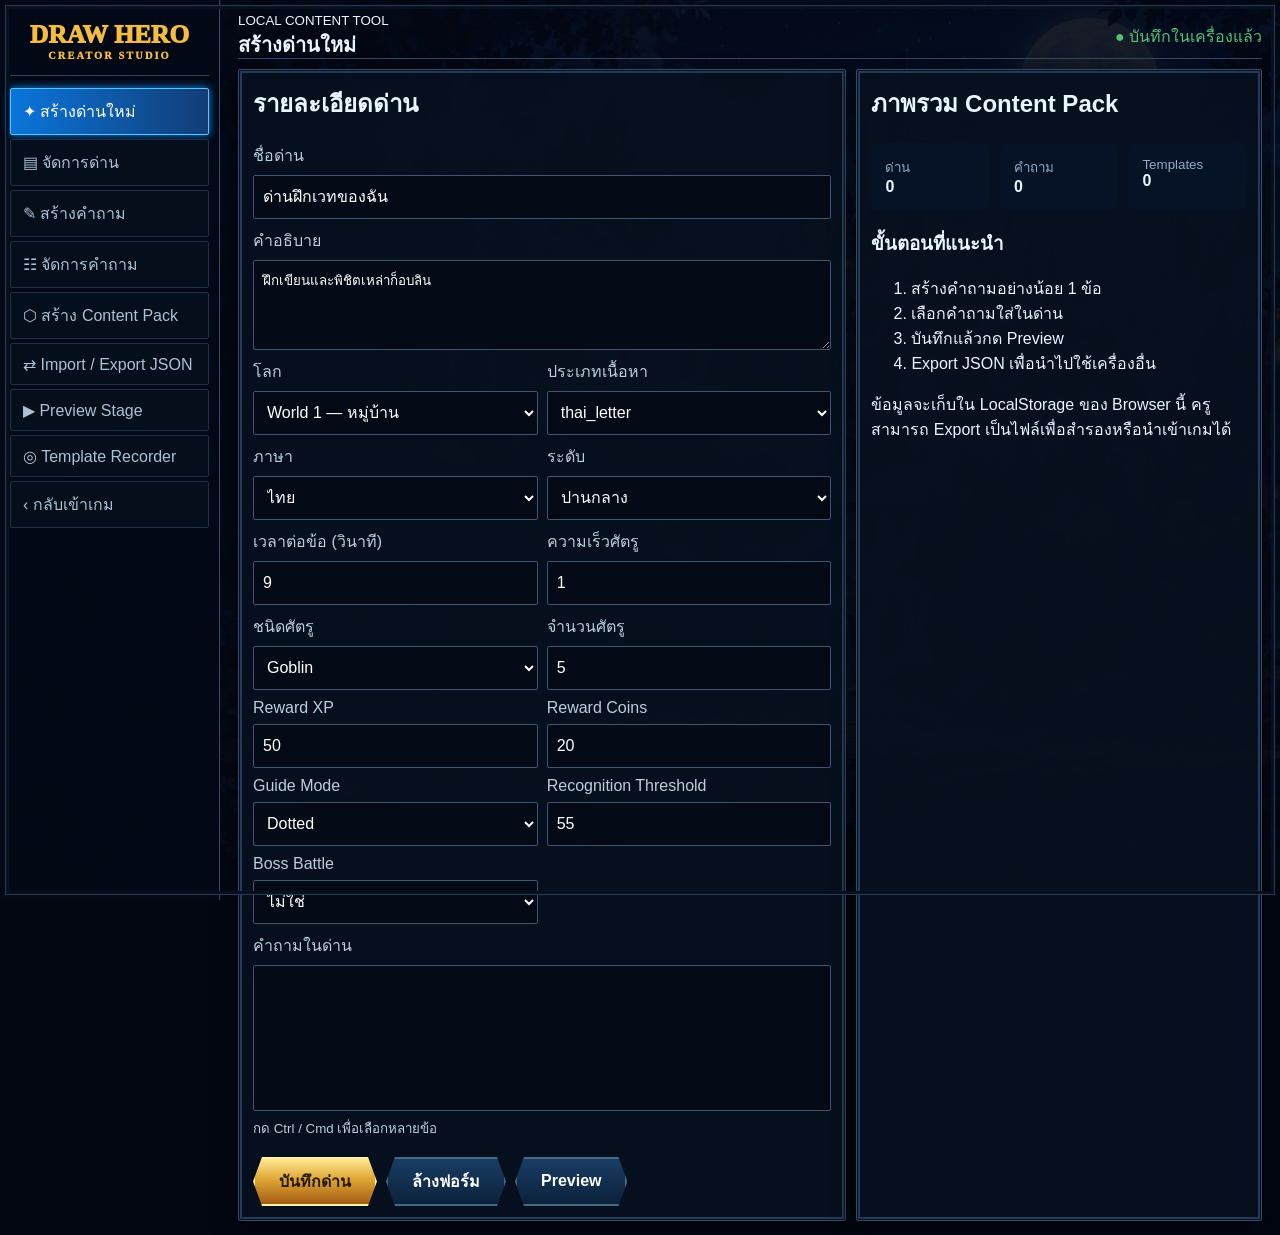
==== creator.html @ deb1a920 "Publish DRAW HERO game" ====
<!doctype html>
<html lang="th">
<head>
  <meta charset="utf-8">
  <meta name="viewport" content="width=device-width,initial-scale=1">
  <meta name="theme-color" content="#071426">
  <title>DRAW HERO — ผู้สร้างด่าน</title>
  <link rel="icon" type="image/svg+xml" href="data:image/svg+xml,%3Csvg xmlns='http://www.w3.org/2000/svg' viewBox='0 0 64 64'%3E%3Crect rx='14' width='64' height='64' fill='%23071426'/%3E%3Cpath d='M32 7l6 17 18 7-18 7-6 19-6-19-18-7 18-7z' fill='%2337b9ff' stroke='%23d5a942' stroke-width='3'/%3E%3C/svg%3E">
  <link rel="stylesheet" href="./css/style.css">
  <link rel="stylesheet" href="./css/reference-theme.css">
</head>
<body class="creator-body">
  <div class="creator-shell">
    <aside class="creator-sidebar">
      <div class="creator-brand">DRAW HERO<small>CREATOR STUDIO</small></div>
      <nav class="creator-nav" aria-label="เมนูผู้สร้างด่าน">
        <button class="active" data-panel="stage-editor">✦ สร้างด่านใหม่</button>
        <button data-panel="stage-manager">▤ จัดการด่าน</button>
        <button data-panel="question-editor">✎ สร้างคำถาม</button>
        <button data-panel="question-manager">☷ จัดการคำถาม</button>
        <button data-panel="pack-editor">⬡ สร้าง Content Pack</button>
        <button data-panel="import-export">⇄ Import / Export JSON</button>
        <button id="preview-nav">▶ Preview Stage</button>
        <button data-panel="template-recorder">◎ Template Recorder</button>
        <a href="./index.html">‹ กลับเข้าเกม</a>
      </nav>
    </aside>

    <main class="creator-main">
      <header class="creator-topbar"><div><small>LOCAL CONTENT TOOL</small><h1 id="creator-title">สร้างด่านใหม่</h1></div><div class="creator-status" id="creator-status">● บันทึกในเครื่องแล้ว</div></header>

      <section id="panel-stage-editor" class="creator-panel active" data-title="สร้างด่านใหม่">
        <div class="editor-grid">
          <form id="stage-form" class="editor-card">
            <h2>รายละเอียดด่าน</h2>
            <div class="field-grid">
              <label class="wide">ชื่อด่าน<input id="stage-name" required value="ด่านฝึกเวทของฉัน" maxlength="80"></label>
              <label class="wide">คำอธิบาย<textarea id="stage-description">ฝึกเขียนและพิชิตเหล่าก็อบลิน</textarea></label>
              <label>โลก<select id="stage-world"><option value="1">World 1 — หมู่บ้าน</option><option value="2">World 2 — ป่าอักษร</option><option value="3">World 3 — ทะเลทราย</option><option value="4">World 4 — หอคอย</option><option value="5">World 5 — เมืองน้ำแข็ง</option><option value="6">World 6 — ปราสาท</option></select></label>
              <label>ประเภทเนื้อหา<select id="stage-content-type"><option>thai_letter</option><option>english_letter</option><option>thai_word</option><option>english_word</option><option>number</option><option>shape</option><option>line</option><option>mixed</option></select></label>
              <label>ภาษา<select id="stage-language"><option value="th">ไทย</option><option value="en">English</option><option value="mixed">ผสม</option></select></label>
              <label>ระดับ<select id="stage-difficulty"><option value="easy">ง่าย</option><option value="normal" selected>ปานกลาง</option><option value="hard">ยาก</option><option value="challenge">ท้าทาย</option></select></label>
              <label>เวลาต่อข้อ (วินาที)<input id="stage-time" type="number" min="0" max="120" value="9"></label>
              <label>ความเร็วศัตรู<input id="stage-speed" type="number" min="0.2" max="4" step="0.1" value="1"></label>
              <label>ชนิดศัตรู<select id="stage-enemy"><option value="goblin">Goblin</option><option value="skeleton">Skeleton</option><option value="orc">Orc</option><option value="shadow">Shadow</option><option value="ghost">Flying Ghost</option><option value="armoredDemon">Armored Demon</option><option value="bossDemon">Boss Demon</option></select></label>
              <label>จำนวนศัตรู<input id="stage-enemy-count" type="number" min="1" max="30" value="5"></label>
              <label>Reward XP<input id="stage-xp" type="number" min="0" value="50"></label>
              <label>Reward Coins<input id="stage-coins" type="number" min="0" value="20"></label>
              <label>Guide Mode<select id="stage-guide"><option value="full">Full Guide</option><option value="dotted" selected>Dotted</option><option value="fade">Fade</option><option value="none">None</option></select></label>
              <label>Recognition Threshold<input id="stage-threshold" type="number" min="20" max="95" value="55"></label>
              <label>Boss Battle<select id="stage-boss"><option value="false">ไม่ใช่</option><option value="true">ใช่</option></select></label>
              <label class="wide">คำถามในด่าน<select id="stage-questions" multiple size="7"></select><small>กด Ctrl / Cmd เพื่อเลือกหลายข้อ</small></label>
            </div>
            <div class="form-actions"><button class="fantasy-button primary" type="submit">บันทึกด่าน</button><button id="stage-clear" class="fantasy-button" type="button">ล้างฟอร์ม</button><button id="stage-preview" class="fantasy-button" type="button">Preview</button></div>
          </form>
          <aside class="editor-card">
            <h2>ภาพรวม Content Pack</h2>
            <div class="pack-summary"><div><small>ด่าน</small><b id="summary-stages">0</b></div><div><small>คำถาม</small><b id="summary-questions">0</b></div><div><small>Templates</small><b id="summary-templates">0</b></div></div>
            <h3>ขั้นตอนที่แนะนำ</h3>
            <ol><li>สร้างคำถามอย่างน้อย 1 ข้อ</li><li>เลือกคำถามใส่ในด่าน</li><li>บันทึกแล้วกด Preview</li><li>Export JSON เพื่อนำไปใช้เครื่องอื่น</li></ol>
            <p>ข้อมูลจะเก็บใน LocalStorage ของ Browser นี้ ครูสามารถ Export เป็นไฟล์เพื่อสำรองหรือนำเข้าเกมได้</p>
          </aside>
        </div>
      </section>

      <section id="panel-stage-manager" class="creator-panel" data-title="จัดการด่าน">
        <div class="editor-card"><h2>ด่านใน Pack ปัจจุบัน</h2><div class="table-scroll"><table class="question-table"><thead><tr><th>ชื่อด่าน</th><th>ประเภท</th><th>ความยาก</th><th>คำถาม</th><th>จัดการ</th></tr></thead><tbody id="stage-table-body"></tbody></table></div></div>
      </section>

      <section id="panel-question-editor" class="creator-panel" data-title="สร้างคำถาม">
        <div class="editor-grid">
          <form id="question-form" class="editor-card"><h2>รายละเอียดคำถาม</h2><div class="field-grid">
            <label>โจทย์<input id="question-display" required placeholder="เช่น ก หรือ cat"></label><label>คำตอบ<input id="question-answer" required placeholder="คำตอบที่ต้องเขียน"></label>
            <label>ภาษา<select id="question-language"><option value="th">ไทย</option><option value="en">English</option><option value="number">ตัวเลข</option><option value="symbol">สัญลักษณ์</option></select></label>
            <label>ประเภท<select id="question-type"><option>thai_letter</option><option>english_letter</option><option>thai_word</option><option>english_word</option><option>number</option><option>shape</option><option>line</option><option>mixed</option></select></label>
            <label class="wide">คำใบ้<input id="question-hint" placeholder="ข้อความช่วยผู้เรียน"></label>
            <label>ระดับ<select id="question-difficulty"><option value="easy">ง่าย</option><option value="normal" selected>ปานกลาง</option><option value="hard">ยาก</option><option value="challenge">ท้าทาย</option></select></label>
            <label>เวลา<input id="question-time" type="number" min="0" max="120" value="9"></label>
            <label>Recognition<select id="question-recognition"><option value="raster">Raster Similarity</option><option value="geometry">Shape Geometry</option></select></label>
            <label>Guide<select id="question-guide"><option value="full">Full</option><option value="dotted" selected>Dotted</option><option value="fade">Fade</option><option value="none">None</option></select></label>
            <label>Threshold<input id="question-threshold" type="number" min="20" max="95" value="55"></label><label>คะแนน<input id="question-reward" type="number" min="0" value="100"></label>
          </div><div class="form-actions"><button class="fantasy-button primary" type="submit">เพิ่มคำถาม</button><button id="question-clear" class="fantasy-button" type="button">ล้างฟอร์ม</button></div></form>
          <aside class="editor-card"><h2>ตัวอย่าง Question Schema</h2><pre id="question-preview">{}</pre><p>คำหรือวลีหลายตัวจะถูกแบ่งเป็นช่องให้ผู้เรียนเขียนทีละตัวอักษรอัตโนมัติ</p></aside>
        </div>
      </section>

      <section id="panel-question-manager" class="creator-panel" data-title="จัดการคำถาม">
        <div class="editor-card"><h2>คำถามใน Pack ปัจจุบัน</h2><div class="table-scroll"><table class="question-table"><thead><tr><th>โจทย์</th><th>คำตอบ</th><th>ประเภท</th><th>Threshold</th><th>จัดการ</th></tr></thead><tbody id="question-table-body"></tbody></table></div></div>
      </section>

      <section id="panel-pack-editor" class="creator-panel" data-title="สร้าง Content Pack">
        <form id="pack-form" class="editor-card"><h2>ข้อมูล Content Pack</h2><div class="field-grid"><label class="wide">ชื่อ Pack<input id="pack-name" value="ชุดฝึกเขียนของฉัน" required></label><label>ผู้สร้าง<input id="pack-author" value="คุณครู"></label><label>เวอร์ชัน<input id="pack-version" value="1.0.0"></label><label class="wide">คำอธิบาย<textarea id="pack-description">Content Pack สำหรับ DRAW HERO</textarea></label></div><div class="form-actions"><button class="fantasy-button primary" type="submit">บันทึกข้อมูล Pack</button><button id="new-pack" class="fantasy-button danger" type="button">สร้าง Pack ใหม่</button></div></form>
      </section>

      <section id="panel-import-export" class="creator-panel" data-title="Import / Export JSON">
        <div class="editor-grid">
          <div class="editor-card"><h2>Import JSON</h2><div class="import-zone"><p>เลือกไฟล์ Content Pack ที่ Export จาก DRAW HERO</p><input id="import-file" type="file" accept="application/json,.json"></div><div id="import-message"></div></div>
          <div class="editor-card"><h2>Export JSON</h2><p>ดาวน์โหลดด่าน คำถาม และ Template ทั้งหมดใน Pack ปัจจุบัน</p><button id="export-pack" class="fantasy-button primary">ดาวน์โหลด Content Pack</button><button id="copy-json" class="fantasy-button">คัดลอก JSON</button><div id="export-message"></div></div>
        </div>
      </section>

      <section id="panel-template-recorder" class="creator-panel" data-title="Template Recorder">
        <div class="recorder-layout">
          <aside class="editor-card"><h2>บันทึกลายมือ</h2><label>ตัวอักษร / สัญลักษณ์<input id="template-label" value="ก" maxlength="4"></label><p>วาดตัวอย่าง 3 ครั้ง แล้วบันทึกแต่ละครั้ง ระบบจะเก็บภาพ Template ไว้ใน Pack</p><div class="pack-summary"><div><small>ตัวอย่างนี้</small><b id="template-sample-count">0 / 3</b></div></div><div class="form-actions"><button id="save-template" class="fantasy-button primary">บันทึกตัวอย่าง</button><button id="clear-template" class="fantasy-button">ล้าง</button></div></aside>
          <div class="template-canvas-wrap"><canvas id="template-canvas" width="720" height="420" aria-label="กระดานบันทึกตัวอย่างลายมือ"></canvas></div>
        </div>
      </section>
    </main>
  </div>

  <script src="./js/storage.js"></script>
  <script src="./js/drawing.js"></script>
  <script src="./js/creator.js"></script>
</body>
</html>
---- css/style.css ----
:root {
  --navy:#071426;--deep:#0d2340;--royal:#164c88;--blue:#37b9ff;--purple:#7557ff;
  --gold:#d5a942;--pale-gold:#ffe59b;--paper:#e7d5b2;--danger:#e74848;--success:#55c271;
  --ink:#e9f5ff;--muted:#91abc6;--panel:rgba(8,24,48,.93);--border:rgba(111,181,234,.34);
  --shadow:0 20px 55px rgba(0,0,0,.45);--radius:16px;
}
*{box-sizing:border-box}html,body{margin:0;min-height:100%;background:#030a14;color:var(--ink);font-family:Tahoma,Arial,sans-serif}body{overflow-x:hidden}button,input,select{font:inherit}button,a{ -webkit-tap-highlight-color:transparent}button{color:inherit}.fatal-message{padding:2rem;text-align:center}.app-shell{min-height:100vh;min-height:100dvh;position:relative;isolation:isolate;background:radial-gradient(circle at 50% 0,#183c68 0,#071426 48%,#030813 100%)}
.screen{display:none;min-height:100vh;min-height:100dvh;position:relative}.screen.active{display:flex}.sub-screen{flex-direction:column;padding:clamp(16px,3vw,36px);background:radial-gradient(circle at 80% 10%,rgba(55,185,255,.14),transparent 34%),linear-gradient(145deg,#06101e,#0b2342 60%,#071426)}
.splash-screen{align-items:center;justify-content:center;flex-direction:column;background:radial-gradient(circle,#143a66,#050d19 65%);z-index:99}.splash-screen p{color:var(--muted);letter-spacing:.05em}.splash-rune{width:100px;height:100px;border:2px solid var(--gold);border-radius:50%;display:grid;place-items:center;box-shadow:0 0 34px var(--blue),inset 0 0 25px rgba(55,185,255,.35);animation:spin 2.4s linear infinite}.splash-rune:before,.splash-rune:after{content:"";position:absolute;width:72px;height:72px;border:1px dashed var(--blue);transform:rotate(45deg)}.splash-rune span{font-size:3rem;color:#fff;text-shadow:0 0 16px var(--blue)}.loading-bar{width:min(300px,70vw);height:5px;border-radius:9px;background:#0c1c31;overflow:hidden}.loading-bar i{display:block;height:100%;background:linear-gradient(90deg,var(--purple),var(--blue));animation:load 1.4s ease both}@keyframes load{from{width:0}to{width:100%}}@keyframes spin{to{transform:rotate(360deg)}}
.main-screen{flex-direction:column;overflow:hidden;background:linear-gradient(180deg,rgba(2,7,18,.12),rgba(2,7,18,.55)),radial-gradient(circle at 60% 15%,#224a79 0,#0b1c36 38%,#040a13 80%)}.night-sky{position:absolute;inset:0;overflow:hidden;pointer-events:none;z-index:-1}.moon{position:absolute;width:22vmin;height:22vmin;border-radius:50%;right:15%;top:8%;background:radial-gradient(circle at 36% 35%,#fffbd2,#b8d8e6 54%,#7199b8);box-shadow:0 0 60px rgba(196,231,255,.45)}.stars{position:absolute;inset:0;background-image:radial-gradient(#fff 1px,transparent 1px),radial-gradient(#89d7ff 1px,transparent 1px);background-size:70px 70px,110px 110px;background-position:10px 20px,35px 5px;opacity:.45}.castle{position:absolute;left:28%;right:5%;bottom:0;height:46%;opacity:.66;background:linear-gradient(175deg,transparent 45%,#050c18 46%);clip-path:polygon(0 75%,8% 75%,8% 52%,13% 52%,13% 25%,17% 25%,17% 48%,23% 48%,23% 68%,28% 68%,28% 38%,34% 38%,34% 60%,38% 60%,38% 16%,43% 16%,43% 58%,51% 58%,51% 46%,58% 46%,58% 65%,65% 65%,65% 36%,72% 36%,72% 59%,80% 59%,80% 50%,88% 50%,88% 70%,100% 70%,100% 100%,0 100%)}
.glass-panel,.stone-panel{background:linear-gradient(150deg,rgba(18,45,76,.92),rgba(5,17,34,.94));border:1px solid var(--border);box-shadow:var(--shadow),inset 0 1px rgba(255,255,255,.08);backdrop-filter:blur(10px)}.stone-panel{border:2px solid #385774;outline:1px solid rgba(213,169,66,.25);outline-offset:-6px}
.topbar{height:76px;display:flex;align-items:center;gap:clamp(10px,2vw,28px);padding:10px clamp(14px,3vw,38px);border-width:0 0 1px;z-index:4}.profile-chip{display:flex;align-items:center;gap:10px;border:0;background:none;text-align:left;cursor:pointer}.profile-chip span:last-child{display:flex;flex-direction:column}.profile-chip small,.topbar small{color:var(--muted)}.avatar-mini{width:46px;height:46px;display:grid;place-items:center;border-radius:50%;font-weight:900;background:linear-gradient(135deg,var(--purple),var(--blue));border:2px solid var(--gold);box-shadow:0 0 15px rgba(55,185,255,.35)}.player-xp{display:grid;grid-template-columns:auto minmax(80px,190px) auto;align-items:center;gap:8px;flex:1}.meter{height:8px;border-radius:10px;background:#020813;border:1px solid #294761;overflow:hidden}.meter i{display:block;height:100%;width:0;background:linear-gradient(90deg,var(--purple),var(--blue));border-radius:inherit;transition:width .35s}.currency{display:flex;align-items:center;gap:7px;padding:8px 12px;border:1px solid var(--border);border-radius:18px;background:#061224}.coin-icon{color:#ffd24d;text-shadow:0 0 8px #ffbe00}.gem-icon{color:#78ddff}.icon-button{min-width:44px;min-height:44px;border:1px solid var(--border);border-radius:12px;background:linear-gradient(#193c62,#0b203b);cursor:pointer}.icon-button:hover,.icon-button:focus-visible{border-color:var(--blue);box-shadow:0 0 18px rgba(55,185,255,.3)}
.main-layout{display:grid;grid-template-columns:minmax(230px,285px) 1fr minmax(235px,310px);gap:24px;align-items:center;flex:1;padding:20px clamp(18px,3vw,42px);min-height:0}.main-menu{padding:16px;border-radius:18px;display:flex;flex-direction:column;gap:8px}.menu-button{min-height:48px;display:flex;align-items:center;gap:12px;padding:8px 14px;border:1px solid transparent;border-radius:10px;background:transparent;color:#c7d8e8;font-weight:700;text-decoration:none;cursor:pointer;text-align:left}.menu-button:hover,.menu-button:focus-visible{background:linear-gradient(90deg,rgba(55,185,255,.22),transparent);border-color:rgba(55,185,255,.25);color:#fff}.menu-button.primary{min-height:60px;font-size:1.15rem;color:#1c1607;background:linear-gradient(#ffe491,#c9972c);border:2px solid #fff0b6;box-shadow:0 6px 0 #795416,0 12px 25px rgba(0,0,0,.3)}.menu-button.primary:hover{transform:translateY(-1px)}.menu-glyph{width:28px;text-align:center;font-size:1.2rem}.button-link{display:flex;justify-content:center;align-items:center;text-decoration:none}
.hero-stage{text-align:center;align-self:end}.game-logo{font-size:clamp(3.2rem,6.5vw,7.4rem);font-weight:1000;letter-spacing:-.08em;line-height:.82;filter:drop-shadow(0 8px 0 #020813) drop-shadow(0 0 24px rgba(55,185,255,.35));transform:skew(-4deg)}.game-logo.compact{font-size:3.7rem;margin-top:25px}.logo-draw{color:#eefaff;-webkit-text-stroke:2px #2778ac}.logo-hero{color:#55c6ff;-webkit-text-stroke:2px #d5a942;margin-left:.12em}.tagline{color:var(--pale-gold);font-size:clamp(1rem,1.8vw,1.35rem);letter-spacing:.18em;margin:.6rem 0 0}.hero-party{height:min(43vh,420px);display:flex;align-items:end;justify-content:center;gap:clamp(0px,1vw,14px);perspective:900px}.hero-card-figure{width:clamp(90px,12vw,165px);height:clamp(190px,30vw,340px);position:relative;filter:drop-shadow(0 12px 8px rgba(0,0,0,.5));transform-origin:bottom;animation:heroFloat 3s ease-in-out infinite}.hero-card-figure:nth-child(2){height:clamp(210px,33vw,370px);z-index:2}.hero-card-figure:nth-child(3){animation-delay:-1.5s}.hero-card-figure:nth-child(4){animation-delay:-.7s}.chibi{--hero:#37b9ff;position:absolute;inset:0}.chibi-head{position:absolute;width:58%;aspect-ratio:1;left:21%;top:12%;border-radius:52% 48% 48% 52%;background:linear-gradient(145deg,#ffe1c4,#dc9f82);border:4px solid #15243a;z-index:3}.chibi-head:before{content:"";position:absolute;inset:-12% -8% 48%;background:var(--hero);border-radius:70% 45% 30% 20%;border:4px solid #14233a;transform:rotate(-7deg)}.chibi-head:after{content:"•  •";position:absolute;left:22%;right:10%;top:48%;font-size:clamp(12px,1.4vw,20px);color:#182238;white-space:pre;letter-spacing:.5em}.chibi-body{position:absolute;width:52%;height:43%;left:24%;top:46%;background:linear-gradient(150deg,var(--hero),#102c51);border:4px solid #13233c;border-radius:35% 35% 15% 15%;z-index:2}.chibi-body:before,.chibi-body:after{content:"";position:absolute;width:25%;height:64%;top:10%;background:var(--hero);border:4px solid #13233c;border-radius:20px;z-index:-1}.chibi-body:before{left:-28%;transform:rotate(14deg)}.chibi-body:after{right:-28%;transform:rotate(-14deg)}.chibi-feet{position:absolute;left:29%;right:29%;bottom:2%;height:30%;border-left:18px solid #14233c;border-right:18px solid #14233c}.chibi-weapon{position:absolute;right:4%;top:27%;height:58%;width:8px;background:#c7d8e8;border:2px solid #223149;border-radius:9px;transform:rotate(7deg);z-index:1}.chibi-weapon:before{content:"✦";position:absolute;left:50%;top:-28px;transform:translateX(-50%);font-size:2rem;color:var(--hero);text-shadow:0 0 14px var(--hero)}.hero-nameplate{position:absolute;bottom:0;left:50%;transform:translateX(-50%);padding:5px 12px;background:#071426;border:1px solid var(--gold);border-radius:15px;z-index:5;font-weight:900}.start-callout{display:inline-flex;gap:10px;padding:8px 18px;border-radius:20px;background:rgba(2,8,19,.6);color:#c7d8e8;font-size:.87rem}.start-callout i{color:var(--gold)}@keyframes heroFloat{50%{transform:translateY(-7px)}}
.quest-sidebar{display:flex;flex-direction:column;gap:16px}.quest-card,.progress-card{padding:16px;border-radius:15px}.panel-title{display:flex;justify-content:space-between;margin-bottom:14px;color:var(--pale-gold);font-weight:900}.panel-title small{color:var(--blue);font-size:.65rem}.quest-row{display:grid;grid-template-columns:38px 1fr auto;align-items:center;gap:9px;padding:11px 0;border-top:1px solid rgba(255,255,255,.08)}.quest-row>div{display:grid;gap:5px}.quest-row b{font-size:.83rem}.quest-row small{color:var(--muted);font-size:.68rem}.quest-row strong{color:var(--gold)}.quest-icon{width:34px;height:34px;display:grid;place-items:center;border-radius:9px;background:#153b63;color:var(--blue)}.world-mini{display:flex;gap:12px;align-items:center}.world-mini>span{font-size:2.2rem;color:var(--blue)}.world-mini div{display:flex;flex-direction:column}.world-mini small{color:var(--muted);margin-top:4px}.stars-earned{margin-top:14px;color:var(--gold)}.stars-earned .empty{color:#374b5e}.stars-earned b{float:right;color:var(--ink)}.main-footer{height:30px;padding:0 30px;color:#58728e;font-size:.7rem}.main-footer span{float:right}
.screen-header{display:flex;align-items:center;gap:16px;max-width:1400px;width:100%;margin:0 auto 24px}.screen-header h1{font-size:clamp(1.6rem,3vw,2.5rem);margin:1px 0}.screen-header small{color:var(--blue);letter-spacing:.18em}.screen-header>div:nth-child(2){flex:1}.back-button,.carousel-arrow{width:52px;height:52px;border-radius:50%;border:2px solid #4b6c8d;background:#0d2747;color:#fff;font-size:2.2rem;cursor:pointer}.back-button:hover,.carousel-arrow:hover{border-color:var(--gold)}.card-grid{display:grid;gap:20px;width:min(1180px,100%);margin:auto}.mode-grid{grid-template-columns:repeat(5,1fr)}.select-card{position:relative;min-height:330px;padding:22px;border:2px solid #284d70;border-radius:20px;background:linear-gradient(155deg,rgba(24,67,108,.9),rgba(5,17,34,.96));overflow:hidden;cursor:pointer;text-align:left;box-shadow:0 20px 40px rgba(0,0,0,.28);transition:.2s}.select-card:before{content:"";position:absolute;width:150px;height:150px;border-radius:50%;background:var(--card-color,var(--blue));filter:blur(55px);opacity:.26;right:-45px;top:-40px}.select-card:hover,.select-card:focus-visible{transform:translateY(-7px);border-color:var(--gold);box-shadow:0 24px 50px rgba(0,0,0,.45),0 0 20px rgba(55,185,255,.15)}.select-card .card-icon{font-size:4rem;display:block;margin:20px 0;color:var(--card-color,var(--blue));text-shadow:0 0 25px currentColor}.select-card h2{margin:0 0 10px}.select-card p{color:#abc1d6;line-height:1.6}.select-card small{position:absolute;bottom:18px;color:var(--gold);font-weight:900}.select-card.locked{filter:grayscale(.8);cursor:not-allowed}.select-card.locked:after{content:"LOCKED";position:absolute;inset:0;display:grid;place-items:center;background:rgba(2,8,18,.7);font-weight:900;letter-spacing:.2em}
.character-select-layout{display:grid;grid-template-columns:64px minmax(280px,1fr) 64px minmax(290px,390px);align-items:center;gap:18px;width:min(1200px,100%);margin:auto}.character-showcase{height:min(60vh,570px);position:relative;border-radius:26px;background:radial-gradient(circle at 50% 30%,var(--char-glow,#37b9ff55),transparent 34%),linear-gradient(180deg,#102e51,#071426);border:2px solid #315c7f;overflow:hidden}.character-showcase .hero-card-figure{height:88%;width:52%;max-width:330px;left:50%;transform:translateX(-50%);animation:none}.character-showcase .hero-card-figure .hero-nameplate{display:none}.character-runes{position:absolute;inset:10% 20%;border:2px solid var(--char,#37b9ff);border-radius:50%;opacity:.3;box-shadow:0 0 40px var(--char,#37b9ff)}.character-runes:before{content:"✦  ✧  ✦  ✧  ✦  ✧";position:absolute;inset:-20px;color:var(--char,#37b9ff);font-size:1.6rem;letter-spacing:1.6rem;animation:spin 18s linear infinite}.character-info{padding:28px;border-radius:18px}.character-info .class-tag{color:var(--blue);letter-spacing:.13em}.character-info h2{font-size:2.5rem;margin:8px 0}.character-info p{line-height:1.7;color:#b9ccdd}.stat-row{display:grid;grid-template-columns:72px 1fr;align-items:center;margin:10px 0}.stat-row i{height:7px;background:linear-gradient(90deg,var(--char,var(--blue)),#fff);border-radius:8px}.ability{padding:13px;margin-top:10px;background:#07172b;border-left:3px solid var(--char,var(--blue));border-radius:8px}.ability small{color:var(--muted)}.screen-actions{display:flex;justify-content:center;gap:12px;margin-top:22px}.fantasy-button{min-height:48px;padding:10px 24px;border-radius:11px;border:2px solid #456986;background:linear-gradient(#183d63,#0c213b);color:#fff;font-weight:900;cursor:pointer;text-decoration:none}.fantasy-button.primary{color:#261a03;border-color:#fff0b4;background:linear-gradient(#ffe697,#c69327);box-shadow:0 5px 0 #745015}.fantasy-button.danger{border-color:#bc4545;background:linear-gradient(#922f3c,#521c2a)}.fantasy-button:hover{filter:brightness(1.15)}
.difficulty-grid{grid-template-columns:repeat(4,1fr)}.difficulty-card{min-height:370px}.difficulty-card .difficulty-gem{font-size:4rem;text-align:center;display:block;margin:10px}.difficulty-card ul{padding:0;list-style:none;color:#abc1d6;line-height:2}.difficulty-card li:before{content:"◆";color:var(--card-color);margin-right:9px;font-size:.7em}
.map-screen{overflow:auto}.map-stars{padding:10px 18px;border:1px solid #6d5829;border-radius:20px;color:var(--gold)}.world-map{display:flex;align-items:center;gap:0;min-height:260px;overflow-x:auto;padding:40px calc((100vw - 1100px)/2);scroll-snap-type:x proximity}.world-node{flex:0 0 180px;text-align:center;position:relative;scroll-snap-align:center}.world-node:not(:last-child):after{content:"";position:absolute;width:80px;border-top:4px dotted #41607d;right:-40px;top:54px}.world-node button{width:112px;height:112px;border-radius:50%;border:4px solid #527797;background:radial-gradient(circle at 35% 25%,var(--world-color),#091728 70%);font-size:2.7rem;cursor:pointer;box-shadow:0 12px 25px rgba(0,0,0,.45),0 0 24px color-mix(in srgb,var(--world-color) 40%,transparent)}.world-node.active button{border-color:var(--gold);transform:scale(1.1)}.world-node.locked button{filter:grayscale(1);opacity:.5}.world-node h3{font-size:.9rem;margin:12px 0 4px}.world-node small{color:var(--gold)}.stage-list{display:flex;gap:14px;width:min(1100px,100%);margin:auto;overflow-x:auto;padding:15px}.stage-card{flex:0 0 250px;padding:18px;border-radius:14px;background:#0a1b30;border:1px solid #2d5274;cursor:pointer;color:inherit;text-align:left}.stage-card:hover{border-color:var(--gold)}.stage-card small{color:var(--blue)}.stage-card h3{margin:8px 0}.stage-card .stage-stars{color:var(--gold)}
.setup-form,.settings-panel{width:min(850px,100%);margin:auto;border-radius:18px;padding:28px;display:grid;grid-template-columns:1fr 1fr;gap:18px}.setup-form label{display:flex;flex-direction:column;gap:8px;color:var(--pale-gold);font-weight:700}.setup-form select,.select-row select{min-height:48px;border:1px solid #456786;border-radius:9px;background:#07172b;color:#fff;padding:0 12px}.form-wide{grid-column:1/-1}.setup-summary{padding:14px;text-align:center;color:#a8c2da;background:#07172b;border-radius:9px}.settings-panel{display:flex;flex-direction:column;max-width:720px}.toggle-row,.range-row,.select-row{display:flex;align-items:center;justify-content:space-between;gap:20px;padding:15px;border-bottom:1px solid rgba(255,255,255,.08)}.toggle-row span,.range-row span,.select-row span{display:flex;flex-direction:column;gap:4px}.toggle-row small,.select-row small{color:var(--muted)}.toggle-row input{position:absolute;opacity:0}.toggle-row i{width:54px;height:29px;border-radius:20px;background:#24384d;position:relative}.toggle-row i:after{content:"";position:absolute;width:23px;height:23px;left:3px;top:3px;border-radius:50%;background:#91a5b6;transition:.2s}.toggle-row input:checked+i{background:var(--royal)}.toggle-row input:checked+i:after{left:28px;background:var(--blue);box-shadow:0 0 10px var(--blue)}.range-row input{width:50%;accent-color:var(--blue)}
.content-library{display:grid;grid-template-columns:repeat(auto-fit,minmax(240px,1fr));gap:15px;width:min(1100px,100%);margin:auto}.content-group{padding:20px;border:1px solid #315675;border-radius:14px;background:#091b31}.content-group h2{margin-top:0}.content-group .content-count{color:var(--blue)}.content-examples{display:flex;flex-wrap:wrap;gap:7px}.content-examples span{padding:5px 9px;background:#132e4d;border-radius:7px;color:#cce5f7}.mission-board{width:min(850px,100%);margin:auto;padding:20px;border-radius:18px}.mission-board article{display:grid;grid-template-columns:62px 1fr 80px;align-items:center;gap:15px;padding:20px;border-bottom:1px solid #294762}.mission-board article>span{font-size:2.3rem;color:var(--blue)}.mission-board h2,.mission-board p{margin:4px}.mission-board p{color:var(--muted)}.custom-stage-list{width:min(900px,100%);margin:auto;display:grid;gap:12px}.empty-state{text-align:center;padding:50px;border:1px dashed #446889;border-radius:16px;color:var(--muted)}.custom-item{display:flex;justify-content:space-between;align-items:center;padding:18px;border:1px solid #315675;border-radius:14px;background:#091b31}.custom-item h3,.custom-item p{margin:4px}.custom-item p{color:var(--muted)}
.battle-screen.active{display:grid;grid-template-rows:64px minmax(240px,54vh) minmax(330px,1fr);height:100vh;height:100dvh;overflow:hidden;background:#040b15}.battle-hud{display:grid;grid-template-columns:48px minmax(180px,1.4fr) minmax(110px,1fr) repeat(2,minmax(85px,.55fr)) 56px minmax(70px,.45fr);align-items:center;gap:10px;padding:7px 16px;background:linear-gradient(#122e50,#071426);border-bottom:2px solid #385979;z-index:5}.hud-stage{display:flex;flex-direction:column}.hud-stage small,.hud-value small{color:var(--muted);font-size:.62rem;letter-spacing:.1em}.hud-value{display:flex;flex-direction:column;align-items:center}.hud-value b{font-size:1.15rem}.hearts{color:#ff6370;font-size:1.3rem;text-shadow:0 0 12px rgba(231,72,72,.6);letter-spacing:.15em}.combo b{color:var(--gold)}.hud-timer{position:relative;width:48px;height:48px}.hud-timer svg{position:absolute;inset:0;transform:rotate(-90deg)}.hud-timer circle{fill:none;stroke:#29425b;stroke-width:4}.hud-timer circle:last-child{stroke:var(--blue);stroke-dasharray:113;stroke-dashoffset:0;transition:stroke-dashoffset .2s}.hud-timer b{position:absolute;inset:0;display:grid;place-items:center}
.battlefield{position:relative;overflow:hidden;background:linear-gradient(180deg,rgba(11,32,61,.18),rgba(2,8,15,.3)),radial-gradient(circle at 75% 15%,#456e8d 0,#162f52 22%,#071321 58%);border-bottom:3px solid #516576}.battlefield:before{content:"";position:absolute;left:0;right:0;bottom:0;height:38%;background:linear-gradient(170deg,transparent 0 18%,#13243a 19% 22%,#08121f 23%);opacity:.9}.battlefield:after{content:"";position:absolute;left:0;right:0;bottom:11%;height:4px;background:linear-gradient(90deg,#142a3c,#43576a,#142a3c);box-shadow:0 13px 20px #000}.battle-moon{position:absolute;width:130px;height:130px;border-radius:50%;right:16%;top:7%;background:#d8e9e8;box-shadow:0 0 60px #8ac8dc;opacity:.55}.player-unit{position:absolute;left:4%;bottom:12%;width:150px;height:230px;z-index:2}.player-unit .hero-card-figure{width:100%;height:100%;animation:none}.enemy-layer,.projectile-layer{position:absolute;inset:0;z-index:2}.enemy-unit{--enemy:#55a856;position:absolute;width:112px;height:145px;bottom:13%;transform:translateX(-50%)}.enemy-body{position:absolute;width:70px;height:84px;bottom:0;left:21px;border-radius:42% 42% 24% 24%;background:linear-gradient(145deg,var(--enemy),#1a2730);border:4px solid #101b28;animation:enemyBob .65s ease-in-out infinite alternate}.enemy-body:before{content:"";position:absolute;width:74px;height:58px;left:-6px;top:-42px;border-radius:48% 48% 38% 38%;background:var(--enemy);border:4px solid #101b28}.enemy-body:after{content:"•  •";position:absolute;left:14px;top:-25px;color:#ffed9a;white-space:pre;font-weight:900;letter-spacing:13px}.enemy-unit.boss{width:180px;height:220px}.enemy-unit.boss .enemy-body{transform:scale(1.55);transform-origin:bottom}.target-bubble{position:absolute;left:50%;top:-20px;transform:translateX(-50%);min-width:72px;max-width:180px;padding:9px 13px;border-radius:14px;background:#f3e5c7;color:#172438;text-align:center;font-size:1.5rem;font-weight:900;border:3px solid #8d7141;box-shadow:0 8px 15px rgba(0,0,0,.35);white-space:nowrap}.target-bubble:after{content:"";position:absolute;left:45%;bottom:-10px;border:6px solid transparent;border-top-color:#8d7141}.enemy-hp{position:absolute;bottom:-15px;left:10px;right:10px;height:8px;background:#190c15;border:1px solid #516476;border-radius:6px;overflow:hidden}.enemy-hp i{display:block;height:100%;background:linear-gradient(90deg,#e74848,#ff9a5c);transition:width .25s}.distance-line{position:absolute;left:4%;right:4%;bottom:3%;display:flex;align-items:center;color:#66809a;font-size:.62rem}.distance-line i{flex:1;border-top:2px dashed #2d4a65;margin:0 10px}.battle-message{position:absolute;left:50%;top:32%;transform:translate(-50%,-50%);font-size:clamp(2rem,5vw,4.5rem);font-weight:1000;color:#fff;text-shadow:0 3px 0 #164c88,0 0 25px var(--blue);opacity:0;z-index:6;pointer-events:none}.battle-message.pop{animation:messagePop .9s ease}.projectile{position:absolute;left:14%;bottom:43%;width:26px;height:26px;border-radius:50%;background:#fff;box-shadow:0 0 12px 8px var(--blue),0 0 30px 14px var(--purple);animation:shoot .5s ease-in forwards}.floating-damage{position:absolute;font-size:1.8rem;color:#fff4a0;font-weight:1000;text-shadow:0 2px #a34b24;animation:damageFloat .8s ease-out forwards}.defeated{animation:defeat .65s ease forwards!important}@keyframes enemyBob{to{transform:translateY(-5px) rotate(1deg)}}@keyframes messagePop{0%{opacity:0;transform:translate(-50%,-50%) scale(.5)}20%,70%{opacity:1;transform:translate(-50%,-50%) scale(1)}100%{opacity:0;transform:translate(-50%,-65%) scale(1.2)}}@keyframes shoot{to{left:var(--target-x,75%);bottom:45%;transform:scale(.5)}}@keyframes damageFloat{to{transform:translateY(-55px);opacity:0}}@keyframes defeat{to{filter:brightness(2) blur(8px);transform:translateX(-50%) scale(1.5);opacity:0}}
.drawing-deck{display:grid;grid-template-columns:minmax(170px,22%) minmax(360px,1fr) minmax(145px,18%);gap:14px;padding:12px;background:linear-gradient(#0c1d30,#050c16);min-height:0}.target-panel{padding:14px;border:1px solid #284965;border-radius:13px;background:#071426;min-width:0}.target-panel>small{color:var(--gold);letter-spacing:.1em}.target-display{font-size:clamp(2.4rem,6vh,5rem);font-weight:900;text-align:center;padding:8px;white-space:nowrap;overflow:hidden;text-overflow:ellipsis}.target-panel p{font-size:.76rem;color:var(--muted);text-align:center;margin:5px}.character-slots{display:flex;justify-content:center;gap:4px;flex-wrap:wrap}.character-slots span{min-width:25px;padding:3px;border-bottom:2px solid #52718b;text-align:center;color:#718aa1}.character-slots span.done{color:var(--success);border-color:var(--success)}.character-slots span.current{color:#fff;border-color:var(--gold);text-shadow:0 0 8px var(--blue)}.accuracy-meter{margin-top:10px;font-size:.68rem}.accuracy-meter>span{color:var(--muted)}.accuracy-meter b{float:right;color:var(--blue)}.debug-panel{font-size:.65rem;color:#7fe4ff;margin-top:8px}.canvas-wrap{position:relative;display:flex;min-width:0;min-height:0;padding-bottom:54px;background:#776546;border:4px solid #bda36a;border-radius:13px;box-shadow:inset 0 0 0 3px #4f412d,0 10px 25px rgba(0,0,0,.4)}#drawing-canvas{display:block;width:100%;height:100%;min-height:190px;background:radial-gradient(circle at center,#f6ead0,#dcc69f);border-radius:6px;touch-action:none;cursor:crosshair}.canvas-corner{position:absolute;width:24px;height:24px;border:3px solid var(--gold);pointer-events:none}.canvas-corner.tl{left:5px;top:5px;border-right:0;border-bottom:0}.canvas-corner.tr{right:5px;top:5px;border-left:0;border-bottom:0}.canvas-corner.bl{left:5px;bottom:57px;border-right:0;border-top:0}.canvas-corner.br{right:5px;bottom:57px;border-left:0;border-top:0}.canvas-toolbar{position:absolute;bottom:0;left:0;right:0;height:52px;display:flex;align-items:center;gap:5px;padding:5px;background:#101e2c}.tool-button{min-width:44px;height:40px;border:1px solid #38536c;border-radius:7px;background:#172d43;color:#d7e7f3;cursor:pointer}.tool-button.active{border-color:var(--gold);background:#284766;color:#fff}.stroke-control{display:flex;align-items:center;gap:6px;font-size:.72rem;color:var(--muted);flex:1}.stroke-control input{min-width:50px;width:100%;accent-color:var(--blue)}.spell-controls{display:grid;grid-template-columns:1fr 1fr;grid-template-rows:1fr auto;gap:9px}.cast-button{grid-column:1/-1;min-height:130px;border-radius:50%;aspect-ratio:1.65;max-width:190px;justify-self:center;border:4px solid #ead386;background:radial-gradient(circle,#46cbff 0,#175eac 42%,#142961 68%);color:#fff;box-shadow:0 0 0 5px #0a172a,0 0 24px #37b9ff,inset 0 0 20px #fff6;cursor:pointer;display:flex;flex-direction:column;align-items:center;justify-content:center}.cast-button:hover{filter:brightness(1.2);transform:scale(1.02)}.cast-rune{font-size:2rem;text-shadow:0 0 12px #fff}.cast-button small{font-size:.6rem;letter-spacing:.12em}.side-action{min-height:56px;border:1px solid #385c7a;border-radius:10px;background:#122b46;display:flex;flex-direction:column;align-items:center;justify-content:center;cursor:pointer;overflow:hidden}.side-action>span{color:var(--gold);font-size:1.2rem}.side-action small{color:var(--muted);font-size:.58rem}.skill-action{position:relative}.skill-action b{font-size:.65rem}.skill-gauge{position:absolute;bottom:0;left:0;right:0;height:5px;background:#030911}.skill-gauge i{display:block;height:100%;width:0;background:linear-gradient(90deg,var(--purple),var(--blue))}
.modal{position:fixed;inset:0;z-index:50;display:grid;place-items:center;padding:20px;background:rgba(1,5,12,.82);backdrop-filter:blur(7px)}.modal[hidden]{display:none}.modal-card{width:min(430px,100%);padding:34px;border-radius:18px;text-align:center;display:flex;flex-direction:column;gap:12px}.modal-card>small{color:var(--blue);letter-spacing:.2em}.modal-card h2{margin:5px}.text-button{border:0;background:none;color:var(--muted);min-height:44px;cursor:pointer}.tutorial-visual{font-size:2.5rem;padding:22px;background:#071426;border-radius:12px}.tutorial-visual span{color:var(--blue);font-size:1rem}.tutorial-dots{display:flex;justify-content:center;gap:7px}.tutorial-dots i{width:8px;height:8px;border-radius:50%;background:#3b5063}.tutorial-dots i.active{background:var(--blue);box-shadow:0 0 8px var(--blue)}
.result-screen{align-items:center;justify-content:center;padding:20px;background:radial-gradient(circle at 50% 20%,#174b72,#071426 55%,#020710)}.result-card{width:min(780px,100%);border-radius:24px;padding:28px;text-align:center}.result-card>small{color:var(--blue);letter-spacing:.2em}.result-card h1{font-size:clamp(3rem,7vw,5.8rem);line-height:.8;margin:18px;color:#fff2a5;text-shadow:0 5px #8d5e16,0 0 30px #d5a942}.gameover-screen .result-card h1{color:#ff7b7b;text-shadow:0 5px #741d2d}.result-stars{font-size:3.5rem;color:var(--gold);letter-spacing:.15em;filter:drop-shadow(0 0 12px #d5a942)}.result-stars .empty{color:#263d52}.result-grid{display:grid;grid-template-columns:repeat(3,1fr);gap:8px;margin:20px 0}.result-grid.two{grid-template-columns:repeat(2,1fr)}.result-grid>div{padding:12px;border-radius:9px;background:#071426}.result-grid small{color:var(--muted);display:block}.result-grid b{font-size:1.35rem}.rewards{display:flex;justify-content:center;gap:30px;padding:13px;color:var(--gold)}.result-actions{display:flex;flex-wrap:wrap;justify-content:center;gap:10px}
.toast{position:fixed;left:50%;top:18px;z-index:100;transform:translate(-50%,-150%);padding:12px 20px;border-radius:10px;background:#102b47;border:1px solid var(--blue);box-shadow:var(--shadow);transition:.25s;max-width:min(90vw,600px);text-align:center}.toast.show{transform:translate(-50%,0)}
/* Creator */
.creator-body{min-height:100vh;background:linear-gradient(145deg,#06101e,#0d2846);color:var(--ink)}.creator-shell{display:grid;grid-template-columns:250px 1fr;min-height:100vh}.creator-sidebar{padding:22px 15px;background:#061225;border-right:1px solid #284764;position:sticky;top:0;height:100vh}.creator-brand{font-size:1.6rem;font-weight:1000;color:var(--blue);padding:8px}.creator-brand small{display:block;color:var(--gold);font-size:.65rem;letter-spacing:.2em}.creator-nav{display:flex;flex-direction:column;gap:7px;margin-top:25px}.creator-nav button,.creator-nav a{min-height:46px;border:1px solid transparent;border-radius:9px;background:transparent;color:#abc1d6;text-align:left;padding:10px 12px;text-decoration:none;cursor:pointer}.creator-nav button.active,.creator-nav button:hover,.creator-nav a:hover{border-color:#2c587b;background:#102d4c;color:#fff}.creator-main{padding:28px;min-width:0}.creator-topbar{display:flex;align-items:center;justify-content:space-between;margin-bottom:22px}.creator-topbar h1{margin:0}.creator-status{color:var(--success)}.creator-panel{display:none}.creator-panel.active{display:block}.editor-grid{display:grid;grid-template-columns:minmax(360px,1.2fr) minmax(280px,.8fr);gap:20px}.editor-card{padding:22px;border-radius:16px;background:#091b31;border:1px solid #315675}.editor-card h2{margin-top:0}.field-grid{display:grid;grid-template-columns:1fr 1fr;gap:14px}.field-grid label{display:flex;flex-direction:column;gap:7px;color:#bbcee0}.field-grid input,.field-grid select,.field-grid textarea{min-height:44px;border:1px solid #3d607f;border-radius:8px;background:#061326;color:#fff;padding:9px}.field-grid textarea{min-height:90px;resize:vertical}.field-grid .wide{grid-column:1/-1}.form-actions{display:flex;gap:9px;margin-top:18px;flex-wrap:wrap}.question-table{width:100%;border-collapse:collapse}.question-table th,.question-table td{padding:10px;border-bottom:1px solid #294763;text-align:left}.question-table th{color:var(--gold)}.mini-button{min-width:40px;min-height:38px;border:1px solid #3d607f;border-radius:7px;background:#102a46;color:#fff;cursor:pointer}.pack-summary{display:grid;grid-template-columns:repeat(3,1fr);gap:10px}.pack-summary div{padding:14px;background:#061326;border-radius:8px}.pack-summary small{display:block;color:var(--muted)}.import-zone{padding:40px;text-align:center;border:2px dashed #3e6382;border-radius:14px}.import-zone input{max-width:100%}.recorder-layout{display:grid;grid-template-columns:220px 1fr;gap:20px}.template-list{display:flex;flex-direction:column;gap:8px}.template-list button{min-height:44px;border:1px solid #315675;background:#091b31;color:#fff;border-radius:8px}.template-canvas-wrap{background:var(--paper);border:5px solid #826e49;border-radius:12px;padding:8px}.template-canvas-wrap canvas{display:block;width:100%;height:auto;touch-action:none}.validation-message{padding:12px;border-radius:8px;margin:10px 0}.validation-message.success{background:#153d32;color:#8ff2bd}.validation-message.error{background:#4b1d2a;color:#ff9aa8}
@media (max-width:1050px){.main-layout{grid-template-columns:220px 1fr}.quest-sidebar{display:none}.mode-grid{grid-template-columns:repeat(3,1fr)}.difficulty-grid{grid-template-columns:repeat(2,1fr)}.character-select-layout{grid-template-columns:50px 1fr 50px}.character-info{grid-column:1/-1}.battle-screen.active{grid-template-rows:58px minmax(230px,45vh) 1fr}.drawing-deck{grid-template-columns:150px 1fr 135px}.tool-button span{display:none}.battle-hud{grid-template-columns:44px 1.4fr .9fr .6fr .6fr 50px}.battle-hud>div:last-child{display:none}}
@media (max-width:760px){body{overflow:auto}.topbar{height:64px;padding:8px 12px}.player-xp{display:none}.currency{padding:6px 8px}.profile-chip b{font-size:.8rem}.main-screen{overflow:auto}.main-layout{display:flex;flex-direction:column;padding:14px}.hero-stage{order:1;align-self:stretch}.hero-party{height:300px}.game-logo{font-size:3.6rem}.main-menu{order:2;width:100%;display:grid;grid-template-columns:1fr 1fr}.menu-button.primary{grid-column:1/-1}.main-footer{display:none}.mode-grid,.difficulty-grid{grid-template-columns:1fr}.select-card{min-height:220px}.character-select-layout{display:grid;grid-template-columns:46px 1fr 46px}.character-showcase{height:430px}.setup-form{grid-template-columns:1fr}.form-wide{grid-column:auto}.battle-screen.active{display:grid;height:auto;min-height:100dvh;grid-template-rows:58px 300px auto;overflow:visible}.battle-hud{position:sticky;top:0;grid-template-columns:40px 1fr .8fr .6fr 50px;padding:5px 8px}.battle-hud .combo,.battle-hud>div:last-child{display:none}.hud-stage small{display:none}.hud-stage b{font-size:.75rem}.battlefield{height:300px}.player-unit{width:95px;height:160px}.enemy-unit{transform:translateX(-50%) scale(.82);transform-origin:bottom}.target-bubble{font-size:1.1rem}.drawing-deck{grid-template-columns:1fr;padding:10px;gap:9px}.target-panel{display:grid;grid-template-columns:auto 1fr auto;align-items:center}.target-panel>small{display:none}.target-display{font-size:2.1rem;padding:2px}.target-panel p{display:none}.accuracy-meter{margin:0}.character-slots{grid-column:1/-1}.canvas-wrap{min-height:360px}.spell-controls{grid-template-columns:1fr 1fr 1fr;grid-template-rows:auto}.cast-button{grid-column:auto;grid-row:auto;min-height:95px;max-width:150px;aspect-ratio:auto;border-radius:25px}.side-action{min-height:70px}.world-map{padding-left:20px;padding-right:20px}.creator-shell{display:block}.creator-sidebar{position:static;width:100%;height:auto}.creator-nav{display:grid;grid-template-columns:1fr 1fr}.creator-main{padding:15px}.editor-grid,.recorder-layout{grid-template-columns:1fr}.field-grid{grid-template-columns:1fr}.field-grid .wide{grid-column:auto}}
@media (max-width:430px){.currency:nth-of-type(2){display:none}.hero-party{height:245px}.hero-card-figure:nth-child(4){display:none}.main-menu{grid-template-columns:1fr}.menu-button.primary{grid-column:auto}.character-showcase{height:360px}.character-select-layout{grid-template-columns:40px 1fr 40px;gap:6px}.carousel-arrow{width:40px;height:40px}.result-grid{grid-template-columns:repeat(2,1fr)}.tool-button{min-width:40px}.stroke-control{display:none}.canvas-wrap{min-height:330px}.target-panel{grid-template-columns:1fr 1fr}.accuracy-meter{display:none}.pack-summary{grid-template-columns:1fr}}
@media (prefers-reduced-motion:reduce){*,*:before,*:after{animation-duration:.01ms!important;animation-iteration-count:1!important;scroll-behavior:auto!important;transition-duration:.01ms!important}}.reduced-motion *, .reduced-motion *:before,.reduced-motion *:after{animation-duration:.01ms!important;animation-iteration-count:1!important;transition-duration:.01ms!important}
:focus-visible{outline:3px solid var(--gold);outline-offset:2px}
.editor-card>label{display:flex;flex-direction:column;gap:8px;color:#bbcee0}.editor-card>label input{min-height:44px;border:1px solid #3d607f;border-radius:8px;background:#061326;color:#fff;padding:9px}
---- css/reference-theme.css ----
/* DRAW HERO visual pass — matched to the supplied moonlit chibi RPG reference. */
:root{
  --panel:#07101ff2;--panel-2:#0b1830f2;--edge:#344968;--edge-bright:#6585ae;
  --gold:#f4bd42;--gold-light:#fff0a8;--magic:#178cff;--magic-bright:#56d5ff;
  --frame-shadow:inset 0 0 0 1px #07101d,inset 0 0 0 3px #273a55,0 10px 25px #0009;
}
body{background:#020712;font-family:Tahoma,"Noto Sans Thai",Arial,sans-serif}
.screen:before{content:"";position:absolute;inset:0;pointer-events:none;z-index:-1;background:linear-gradient(#02071222,#02071288)}
.glass-panel,.stone-panel{background:linear-gradient(145deg,#101d34f2,#050b16f7);border:1px solid #536984;box-shadow:var(--frame-shadow)}

/* Main menu */
.main-screen{background:
  linear-gradient(90deg,#020712df 0,#0611218a 21%,transparent 48%,#02071273 76%,#020712d9 100%),
  linear-gradient(0deg,#020712d0 0,transparent 36%),
  url("../assets/backgrounds/moonlit-castle.jpg") center/cover no-repeat;
}
.night-sky{display:none}.topbar{height:70px;background:linear-gradient(180deg,#020815e8,#061122ad 72%,transparent);border:0;padding:8px 16px}.topbar:after{content:"";position:absolute;left:0;right:0;bottom:0;height:1px;background:linear-gradient(90deg,transparent,#425a7b 18%,#d2a445 50%,#425a7b 82%,transparent)}
.profile-chip{min-width:215px;padding:5px 10px;border:1px solid #314765;background:#07101edb;clip-path:polygon(7px 0,100% 0,100% calc(100% - 7px),calc(100% - 7px) 100%,0 100%,0 7px)}
.avatar-mini{border-radius:5px;background:linear-gradient(145deg,#5f2c55,#182d5d);border-color:#a5783e}.currency{border-radius:5px;background:#050b17e8;border-color:#2f435e;min-width:82px;justify-content:center}.icon-button{border-radius:5px;background:#091426;border-color:#4b607c}
.main-layout{grid-template-columns:250px minmax(420px,1fr) 82px;gap:12px;padding:0 14px 14px;align-items:end}.main-menu{align-self:center;padding:0;background:none;border:0;outline:0;box-shadow:none;backdrop-filter:none;gap:7px}.menu-button{height:48px;padding:7px 20px;border:1px solid #273b58;border-radius:0;background:linear-gradient(90deg,#0b1426ef,#08101dd9);clip-path:polygon(12px 0,calc(100% - 7px) 0,100% 50%,calc(100% - 7px) 100%,12px 100%,0 50%);box-shadow:inset 0 0 14px #0007;font-size:1rem}.menu-button:hover,.menu-button:focus-visible{background:linear-gradient(90deg,#152a48,#0a172b);border-color:#59769a}.menu-button.primary{height:61px;color:#fff6ce;font-size:1.2rem;background:linear-gradient(90deg,#15131bfa,#281c10ef,#15131bfa);border:2px solid #ffb927;box-shadow:0 0 8px #ff9d00,0 0 20px #ff9d0066,inset 0 0 12px #ffbd2829;clip-path:polygon(14px 0,calc(100% - 14px) 0,100% 50%,calc(100% - 14px) 100%,14px 100%,0 50%)}
.menu-glyph{color:#f6e4bf}.menu-button.primary .menu-glyph{color:#ffca55;text-shadow:0 0 8px #ff9d00}
.hero-stage{align-self:stretch;display:flex;flex-direction:column;align-items:center;justify-content:flex-start;padding-top:4px;min-width:0}.game-logo{font-family:Georgia,"Times New Roman",serif;font-size:clamp(3.3rem,5.8vw,6.2rem);letter-spacing:-.055em;line-height:.86;filter:drop-shadow(0 3px 0 #4a2109) drop-shadow(0 0 12px #102c60);transform:none;white-space:nowrap}.logo-draw,.logo-hero{display:inline-block;color:#ffd76f;background:linear-gradient(#fff3c0 5%,#f9c14e 36%,#aa541b 68%,#ffe59c 82%);background-clip:text;-webkit-background-clip:text;-webkit-text-fill-color:transparent;-webkit-text-stroke:1px #7b3711}.logo-hero{margin-left:.13em}.tagline{font-size:1.15rem;margin:.45rem 0 0;color:#ffe39a;letter-spacing:.1em;text-shadow:0 2px 3px #000}.hero-party{height:min(52vh,500px);width:min(850px,100%);display:flex;align-items:flex-end;justify-content:center;gap:0;margin-top:-6px;overflow:visible}.hero-card-figure{width:23%;height:87%;max-width:none;position:relative;margin:0 -2.3%;filter:drop-shadow(0 12px 8px #000b);animation:heroFloat 3s ease-in-out infinite}.hero-card-figure:nth-child(1){height:84%;z-index:2}.hero-card-figure:nth-child(2){height:98%;z-index:4}.hero-card-figure:nth-child(3){height:94%;z-index:3}.hero-card-figure:nth-child(4){height:85%;z-index:2}.hero-sprite{position:absolute;inset:0;background-image:url("../assets/characters/hero-lineup.png");background-repeat:no-repeat;background-size:400% 100%;background-position:calc(var(--hero-sprite) * 33.3333%) center}.hero-nameplate{bottom:2px;min-width:54px;text-align:center;border-radius:4px;background:#060c16ed;border-color:#b3883c;font-size:.82rem;box-shadow:0 0 9px #000}.start-callout{margin-top:-12px;background:#030914d6;border-top:1px solid #304561;border-bottom:1px solid #182940;color:#d6e4f1}.quick-dock{align-self:center;display:flex;flex-direction:column;gap:8px}.quick-dock button,.quick-dock a{width:72px;min-height:66px;display:flex;flex-direction:column;align-items:center;justify-content:center;gap:3px;color:#e6eff9;background:linear-gradient(#111c31ee,#060d19f2);border:1px solid #3a4f6d;clip-path:polygon(10px 0,100% 0,100% calc(100% - 10px),calc(100% - 10px) 100%,0 100%,0 10px);text-decoration:none;cursor:pointer}.quick-dock span{font-size:1.5rem;color:#f4bd42;text-shadow:0 0 8px #ff9d00}.quick-dock b{font-size:.75rem}.quick-dock button:hover,.quick-dock a:hover{border-color:#ffc94f;background:#15233d}.dock-stars{display:flex;align-items:center;justify-content:center;gap:5px;color:#ffd65d;background:#050b16c7;padding:6px;border:1px solid #2a3d58}.main-footer{position:absolute;left:16px;bottom:10px;width:230px;height:auto;padding:0;color:#b7c3d4}.main-footer span{display:none}

/* Shared framed screens */
.sub-screen{background:
  linear-gradient(#020712bd,#020712e8),
  url("../assets/backgrounds/moonlit-castle.jpg") center/cover fixed no-repeat;
  padding:12px 18px 18px;
}
.sub-screen:after,.creator-body:after{content:"";position:fixed;inset:5px;pointer-events:none;border:1px solid #273a56;box-shadow:inset 0 0 0 3px #07101f;z-index:20}.screen-header{height:54px;margin:0 auto 10px;border-bottom:1px solid #344968;position:relative;justify-content:center}.screen-header:after{content:"✦";color:#c58c22;margin-left:6px}.screen-header>div:nth-child(2){flex:0}.screen-header h1{font-size:1.35rem}.screen-header small{display:none}.back-button{position:absolute;left:0;width:96px;height:38px;border-radius:0;font-size:1rem;font-weight:700;clip-path:polygon(10px 0,100% 0,calc(100% - 8px) 100%,10px 100%,0 50%)}.back-button:after{content:"  กลับ"}.card-grid{gap:10px;width:min(1450px,100%)}.mode-grid{grid-template-columns:repeat(5,1fr)}.select-card{min-height:300px;padding:150px 15px 14px;border-radius:3px;border:2px solid color-mix(in srgb,var(--card-color) 70%,#283c59);background:
  linear-gradient(180deg,transparent 0 42%,#07101de8 57%,#050a14 100%),
  linear-gradient(130deg,color-mix(in srgb,var(--card-color) 28%,transparent),transparent 55%),
  url("../assets/backgrounds/moonlit-castle.jpg") center top/auto 55% no-repeat,#08101d;
  box-shadow:var(--frame-shadow)}
.select-card:before{inset:42% 0 auto;width:auto;height:2px;border-radius:0;filter:none;opacity:1;background:var(--card-color)}.select-card:hover,.select-card:focus-visible{transform:translateY(-3px);border-color:var(--gold);box-shadow:0 0 15px color-mix(in srgb,var(--card-color) 45%,transparent),var(--frame-shadow)}.select-card .card-icon{position:absolute;top:92px;left:50%;transform:translateX(-50%);margin:0;font-size:2.7rem}.select-card h2{font-size:1.15rem;text-align:center;color:#fff4d2}.select-card h3{font-size:.7rem;text-align:center;color:var(--card-color);margin:4px}.select-card p{font-size:.82rem;line-height:1.45;text-align:center}.select-card small{left:0;right:0;text-align:center;font-size:.65rem}
.difficulty-grid{grid-template-columns:repeat(4,1fr);max-width:1050px}.difficulty-card{min-height:340px;padding-top:120px;background:linear-gradient(180deg,color-mix(in srgb,var(--card-color) 30%,#07101d),#050a14 55%)}.difficulty-card .difficulty-gem{position:absolute;top:35px;left:0;right:0;font-size:3.2rem}.difficulty-card ul{line-height:1.8;font-size:.85rem}

/* Character select */
.character-select-layout{grid-template-columns:48px minmax(380px,1fr) 48px minmax(320px,390px);gap:10px;width:min(1400px,100%)}.carousel-arrow{width:46px;height:72px;border-radius:4px;color:#dff5ff;background:#0751a4;border-color:#53bfff;box-shadow:0 0 14px #168cff}.character-showcase{height:min(69vh,650px);border-radius:3px;background:
  radial-gradient(circle at 50% 72%,var(--char-glow),transparent 30%),
  linear-gradient(#02071235,#020712ad),
  url("../assets/backgrounds/moonlit-castle.jpg") center/cover no-repeat;
  border:1px solid #4a617f;box-shadow:var(--frame-shadow)}.character-showcase:after{content:"";position:absolute;left:21%;right:21%;bottom:88px;height:18px;border-radius:50%;background:radial-gradient(ellipse,var(--char) 0,transparent 68%);box-shadow:0 0 22px var(--char)}.character-showcase .hero-card-figure{position:absolute;width:62%;height:88%;max-width:520px;left:50%;bottom:42px;transform:translateX(-50%);margin:0;z-index:2}.character-showcase .hero-sprite{filter:drop-shadow(0 12px 8px #000b)}.character-runes{inset:auto 27% 70px;height:80px;border-color:var(--char);z-index:1}.character-thumbnails{position:absolute;left:12px;right:12px;bottom:8px;height:72px;display:flex;justify-content:center;gap:8px;z-index:5}.character-thumbnails button{width:66px;height:66px;position:relative;overflow:hidden;background:#07101e;border:2px solid #354c69;color:#fff;cursor:pointer}.character-thumbnails button.active{border-color:#f4bd42;box-shadow:0 0 10px #f4bd42}.character-thumbnails .hero-sprite{position:absolute;inset:2px 0 13px}.character-thumbnails small{position:absolute;left:0;right:0;bottom:0;font-size:.62rem;background:#050913d9}.character-info{min-height:520px;border-radius:3px;padding:20px}.character-info h2{font-size:2rem}.ability{border:1px solid #263b57;border-left:3px solid var(--char);background:linear-gradient(90deg,color-mix(in srgb,var(--char) 18%,#07101d),#050a14);position:relative;padding-left:54px;min-height:55px}.ability:before{content:"✦";position:absolute;left:12px;top:11px;width:30px;height:30px;display:grid;place-items:center;background:#10294b;border:1px solid var(--char);color:var(--char)}.fantasy-button{border-radius:2px;clip-path:polygon(9px 0,calc(100% - 9px) 0,100% 50%,calc(100% - 9px) 100%,9px 100%,0 50%)}.fantasy-button.primary{background:linear-gradient(#ffe994,#dea633 45%,#a45d16);border-color:#fff0a9;box-shadow:0 0 10px #ffb21e,0 4px 0 #663a0d}.screen-actions{margin-top:10px}

/* Story map */
.map-screen{background:linear-gradient(#020712bf,#020712e4),url("../assets/backgrounds/moonlit-castle.jpg") center/cover fixed no-repeat}.world-map{width:min(1440px,100%);min-height:240px;padding:25px 10px 12px;margin:auto;overflow:visible;justify-content:center}.world-node{flex:1 1 0;max-width:220px;min-width:130px}.world-node:not(:last-child):after{top:58px;right:-28%;width:55%;border-top:3px solid #38d3ff;box-shadow:0 0 8px #168cff}.world-node button{width:100%;height:118px;border-radius:2px;border:2px solid #3e5878;background:
  linear-gradient(0deg,color-mix(in srgb,var(--world-color) 18%,#020712),transparent 65%),
  url("../assets/backgrounds/moonlit-castle.jpg") center/cover no-repeat;
  font-size:2.3rem;clip-path:polygon(8px 0,calc(100% - 8px) 0,100% 8px,100% calc(100% - 8px),calc(100% - 8px) 100%,8px 100%,0 calc(100% - 8px),0 8px)}.world-node:nth-child(2) button{filter:hue-rotate(65deg)}.world-node:nth-child(3) button{filter:hue-rotate(165deg) saturate(1.5)}.world-node:nth-child(4) button{filter:hue-rotate(225deg)}.world-node:nth-child(5) button{filter:hue-rotate(15deg) brightness(1.3)}.world-node:nth-child(6) button{filter:hue-rotate(280deg) saturate(1.5)}.world-node.active button{border-color:#f4bd42;transform:translateY(-5px);box-shadow:0 0 16px #f4bd42}.world-node h3{font-size:.8rem}.stage-list{width:min(1180px,100%);background:#050b17dc;border:1px solid #2e425f;box-shadow:var(--frame-shadow);padding:10px}.stage-card{border-radius:2px;background:linear-gradient(#101d33,#060d18);border-color:#334c6b;min-height:115px}.stage-card:hover{box-shadow:0 0 10px #f4bd42}

/* Battle */
.battle-screen.active{grid-template-rows:58px minmax(250px,49vh) minmax(285px,1fr)}.battle-hud{background:linear-gradient(#071326f7,#030914ef);border-color:#425d7e;box-shadow:0 2px 8px #000;min-height:58px}.hud-stage{text-align:center}.battlefield{background:
  linear-gradient(0deg,#020712d6 0,transparent 42%),
  linear-gradient(90deg,#0207125c,transparent 35%,#02071249),
  url("../assets/backgrounds/moonlit-castle.jpg") center 66%/cover no-repeat;
  border-color:#4d6582}.battlefield:before{height:27%;background:linear-gradient(172deg,transparent 0 36%,#07101da8 37% 44%,#02060da8 45%)}.battlefield:after{bottom:10%;height:3px;background:#58687c}.battle-moon{display:none}.player-unit{left:2%;bottom:9%;width:185px;height:260px}.player-unit .hero-card-figure{width:100%;height:100%;margin:0}.enemy-unit{width:145px;height:178px;bottom:11%;transform:translateX(-50%)}.enemy-art{position:absolute;inset:0;background-image:url("../assets/enemies/enemy-lineup.png");background-repeat:no-repeat;background-size:500% 100%;background-position:calc(var(--enemy-sprite) * 25%) center;filter:drop-shadow(0 8px 5px #000b);animation:enemyBob .65s ease-in-out infinite alternate}.enemy-unit.boss{width:235px;height:260px}.enemy-unit.boss .enemy-art{transform:none}.target-bubble{top:-36px;border-radius:5px;padding:7px 15px;background:#fff6ef;border:2px solid #222f46;font-size:1.35rem}.enemy-hp{bottom:-9px;left:18px;right:18px;border:2px solid #07101d;height:9px}.drawing-deck{grid-template-columns:minmax(170px,20%) minmax(390px,1fr) minmax(150px,17%);gap:8px;padding:7px;background:#030914;border-top:1px solid #4a607e}.target-panel{border-radius:2px;background:linear-gradient(#0b1729,#050a13);border-color:#344b69}.canvas-wrap{padding-bottom:48px;border-color:#8c7650;border-radius:3px;background:#493e2e;box-shadow:inset 0 0 0 2px #2d261c,0 0 0 1px #c6a86c,0 8px 18px #000}.canvas-toolbar{height:46px;background:#07101e}.canvas-corner{border-color:#9f8350}.spell-controls{gap:7px}.cast-button{min-height:108px;max-width:180px;border-radius:5px;aspect-ratio:auto;border:2px solid #57d6ff;background:radial-gradient(circle,#52dfff 0,#0874df 38%,#07347e 66%,#06112b 100%);box-shadow:0 0 0 3px #07101d,0 0 16px #158cff,inset 0 0 16px #fff5;clip-path:polygon(12px 0,calc(100% - 12px) 0,100% 50%,calc(100% - 12px) 100%,12px 100%,0 50%)}.side-action{border-radius:2px;background:linear-gradient(#111f35,#070e1b)}

/* Creator matching the compact reference panel */
.creator-body{background:linear-gradient(#020712e8,#020712f5),url("../assets/backgrounds/moonlit-castle.jpg") center/cover fixed no-repeat}.creator-shell{grid-template-columns:220px 1fr}.creator-sidebar{background:#030916f2;border-right:1px solid #354b68;padding:12px 10px}.creator-brand{font-family:Georgia,serif;color:#f4bd42;text-align:center;border-bottom:1px solid #314661;padding-bottom:14px}.creator-nav{gap:4px;margin-top:12px}.creator-nav button,.creator-nav a{border-radius:2px;min-height:42px;background:#07101ec7;border:1px solid #1e304b}.creator-nav button.active{background:linear-gradient(90deg,#0a75db,#123d76);border-color:#53c6ff;box-shadow:0 0 9px #168cff}.creator-main{padding:14px 18px}.creator-topbar{height:45px;margin-bottom:10px;border-bottom:1px solid #334966}.creator-topbar h1{font-size:1.25rem}.editor-grid{gap:10px}.editor-card{border-radius:2px;background:#07101ef2;border-color:#344b69;padding:14px;box-shadow:var(--frame-shadow)}.field-grid{gap:9px}.field-grid input,.field-grid select,.field-grid textarea{border-radius:2px;background:#030915;border-color:#3e5573}.question-table th,.question-table td{padding:8px}

@media(max-width:1100px){.main-layout{grid-template-columns:220px 1fr 72px}.hero-party{height:44vh}.mode-grid{grid-template-columns:repeat(3,1fr)}.character-select-layout{grid-template-columns:46px 1fr 46px}.character-info{grid-column:1/-1;min-height:auto}.battle-screen.active{grid-template-rows:56px minmax(240px,44vh) 1fr}.player-unit{width:145px;height:215px}.enemy-unit{width:125px;height:155px}}
@media(max-width:760px){.main-screen{background:linear-gradient(0deg,#020712e3,#0207126e),url("../assets/backgrounds/moonlit-castle.jpg") center/cover fixed no-repeat}.topbar{position:relative}.profile-chip{min-width:0}.main-layout{display:flex;align-items:stretch;padding:4px 10px 18px}.hero-stage{order:1;min-height:440px}.game-logo{font-size:3.2rem}.hero-party{height:300px;width:100%;margin-top:0}.hero-card-figure{width:29%;margin:0 -5%}.hero-card-figure:nth-child(4){display:block}.main-menu{order:2;width:100%;padding:0 6px}.quick-dock{display:none}.main-footer{display:none}.mode-grid{grid-template-columns:1fr 1fr}.select-card{min-height:270px;padding-top:130px}.character-select-layout{grid-template-columns:40px 1fr 40px}.character-showcase{height:470px}.character-showcase .hero-card-figure{width:92%;height:82%}.world-map{justify-content:flex-start;overflow-x:auto}.world-node{flex:0 0 180px}.battle-screen.active{grid-template-rows:56px 310px auto}.battlefield{height:310px}.player-unit{width:115px;height:178px}.enemy-unit{width:105px;height:135px}.drawing-deck{grid-template-columns:1fr}.creator-shell{display:block}.creator-sidebar{height:auto}.creator-nav{grid-template-columns:1fr 1fr}}
@media(max-width:430px){.game-logo{font-size:2.7rem}.hero-stage{min-height:370px}.hero-party{height:250px}.mode-grid{grid-template-columns:1fr}.select-card{min-height:245px}.character-showcase{height:410px}.character-thumbnails button{width:54px}.battlefield{height:285px}.player-unit{width:95px;height:150px}.enemy-unit{width:90px;height:120px}}
.topbar{position:relative}.hero-sprite{background-position:var(--hero-pos,0%) center}.enemy-art{background-position:var(--enemy-pos,0%) center}.screen-header>div:nth-child(2){flex:0 0 auto!important}.screen-header h1{white-space:nowrap}
@media(max-width:760px){.screen-header>div:nth-child(2){position:absolute;left:106px;right:28px;text-align:center}.screen-header h1{font-size:1.08rem!important;white-space:nowrap}.screen-header:after{position:absolute;right:8px}}
.ability small{display:block;margin-top:3px;font-size:.7rem;line-height:1.25}.character-showcase .hero-leen .hero-sprite,.player-unit .hero-leen .hero-sprite{clip-path:inset(0 0 0 10%)}
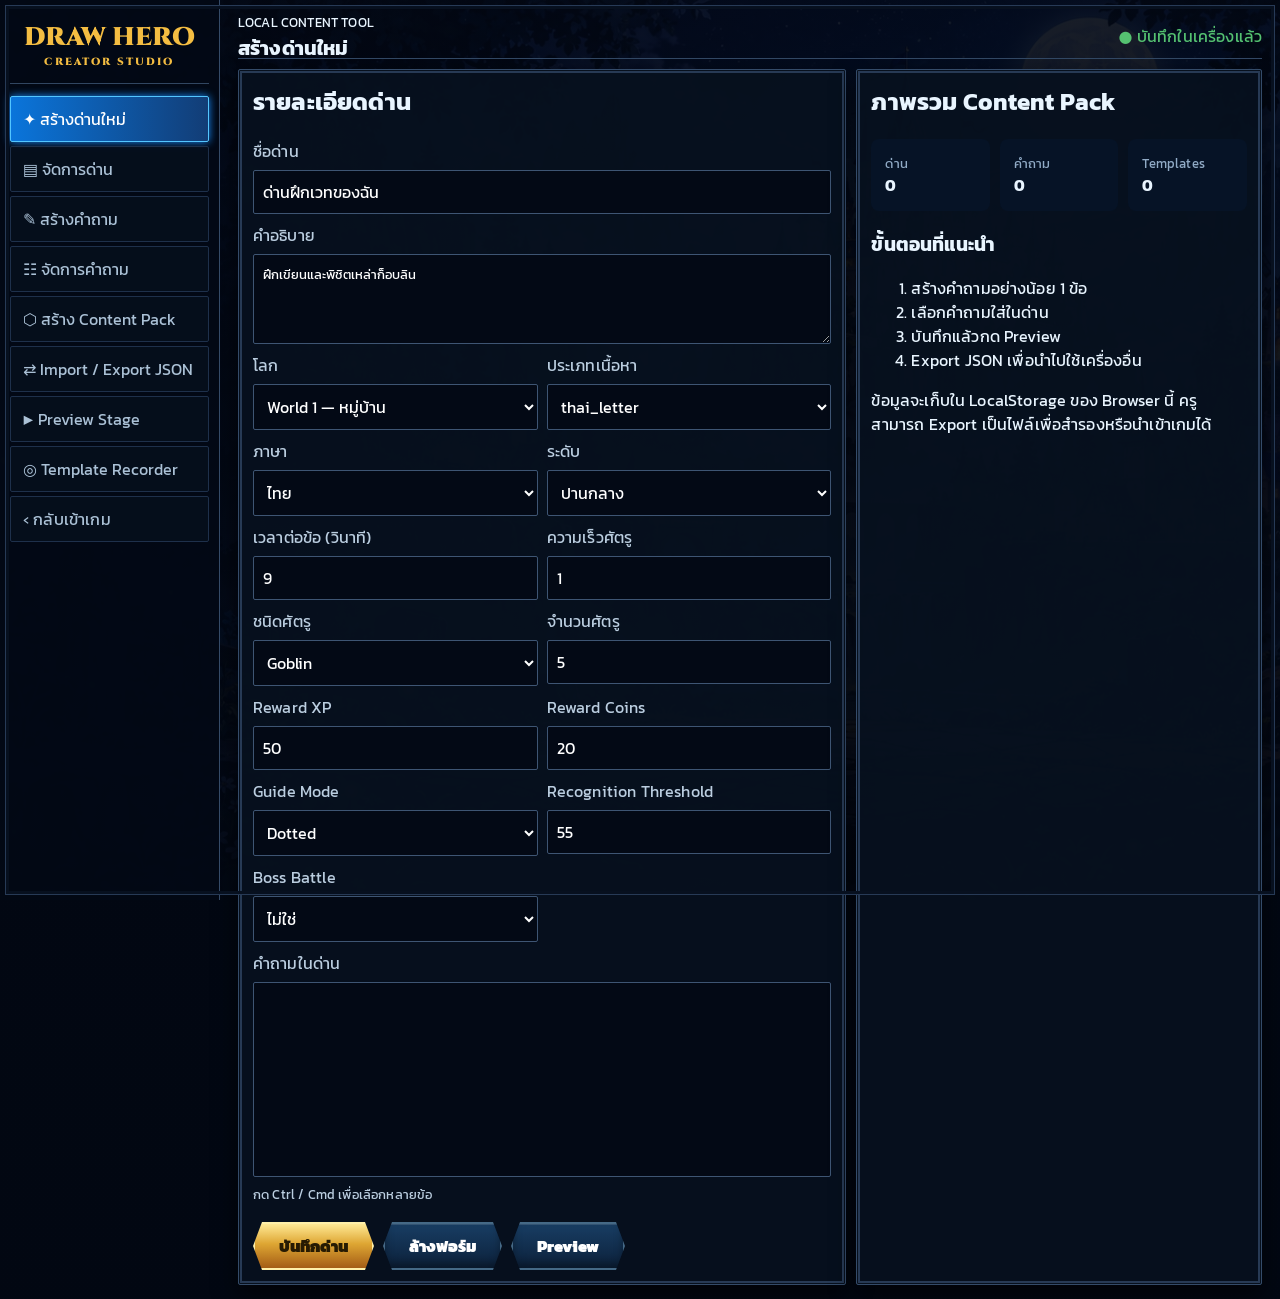
==== commit bce2404b: "Add dimensional UI and AR camera mode" ====
--- a/creator.html
+++ b/creator.html
@@ -6,8 +6,11 @@
   <meta name="theme-color" content="#071426">
   <title>DRAW HERO — ผู้สร้างด่าน</title>
   <link rel="icon" type="image/svg+xml" href="data:image/svg+xml,%3Csvg xmlns='http://www.w3.org/2000/svg' viewBox='0 0 64 64'%3E%3Crect rx='14' width='64' height='64' fill='%23071426'/%3E%3Cpath d='M32 7l6 17 18 7-18 7-6 19-6-19-18-7 18-7z' fill='%2337b9ff' stroke='%23d5a942' stroke-width='3'/%3E%3C/svg%3E">
-  <link rel="stylesheet" href="./css/style.css">
-  <link rel="stylesheet" href="./css/reference-theme.css">
+  <link rel="preconnect" href="https://fonts.googleapis.com">
+  <link rel="preconnect" href="https://fonts.gstatic.com" crossorigin>
+  <link href="https://fonts.googleapis.com/css2?family=Cinzel:wght@700;800;900&amp;family=Kanit:wght@300;400;500;600;700&amp;family=Noto+Sans+Thai:wght@400;500;600;700&amp;display=swap" rel="stylesheet">
+  <link rel="stylesheet" href="./css/style.css?v=1.1.0">
+  <link rel="stylesheet" href="./css/reference-theme.css?v=1.1.0">
 </head>
 <body class="creator-body">
   <div class="creator-shell">
--- a/css/reference-theme.css
+++ b/css/reference-theme.css
@@ -4,7 +4,8 @@
   --gold:#f4bd42;--gold-light:#fff0a8;--magic:#178cff;--magic-bright:#56d5ff;
   --frame-shadow:inset 0 0 0 1px #07101d,inset 0 0 0 3px #273a55,0 10px 25px #0009;
 }
-body{background:#020712;font-family:Tahoma,"Noto Sans Thai",Arial,sans-serif}
+body{background:#020712;font-family:"Kanit","Noto Sans Thai",system-ui,-apple-system,sans-serif;font-weight:400;letter-spacing:.01em}
+button,input,select,textarea{font-family:inherit}.game-logo,.creator-brand{font-family:"Cinzel","Noto Sans Thai",Georgia,serif}.screen-header h1,.select-card h2,.character-info h2,.result-card h1{font-weight:700;letter-spacing:.015em}
 .screen:before{content:"";position:absolute;inset:0;pointer-events:none;z-index:-1;background:linear-gradient(#02071222,#02071288)}
 .glass-panel,.stone-panel{background:linear-gradient(145deg,#101d34f2,#050b16f7);border:1px solid #536984;box-shadow:var(--frame-shadow)}
 
@@ -64,3 +65,50 @@
 .topbar{position:relative}.hero-sprite{background-position:var(--hero-pos,0%) center}.enemy-art{background-position:var(--enemy-pos,0%) center}.screen-header>div:nth-child(2){flex:0 0 auto!important}.screen-header h1{white-space:nowrap}
 @media(max-width:760px){.screen-header>div:nth-child(2){position:absolute;left:106px;right:28px;text-align:center}.screen-header h1{font-size:1.08rem!important;white-space:nowrap}.screen-header:after{position:absolute;right:8px}}
 .ability small{display:block;margin-top:3px;font-size:.7rem;line-height:1.25}.character-showcase .hero-leen .hero-sprite,.player-unit .hero-leen .hero-sprite{clip-path:inset(0 0 0 10%)}
+
+/* Dimensional polish and contemporary typography */
+.mode-grid{grid-template-columns:repeat(3,minmax(220px,1fr));max-width:1150px}
+.game-logo{font-family:"Cinzel","Noto Sans Thai",Georgia,serif;font-weight:900;letter-spacing:-.065em;transform:perspective(700px) rotateX(4deg);text-shadow:0 1px 0 #fff2a5,0 3px 0 #bd7624,0 6px 0 #69330d,0 11px 18px #000d}
+.creator-brand{font-family:"Cinzel","Noto Sans Thai",Georgia,serif}
+.topbar,.main-menu,.quick-dock{transform:translate3d(var(--depth-far-x,0px),var(--depth-far-y,0px),0);transition:transform .25s ease-out}
+.hero-stage{transform:translate3d(var(--depth-near-x,0px),var(--depth-near-y,0px),0);transition:transform .22s ease-out;perspective:1100px}
+.hero-party{transform-style:preserve-3d;filter:drop-shadow(0 28px 22px #0009)}
+.hero-party .hero-card-figure:nth-child(1) .hero-sprite{transform:translateZ(-35px) rotateY(4deg)}
+.hero-party .hero-card-figure:nth-child(2) .hero-sprite{transform:translateZ(34px)}
+.hero-party .hero-card-figure:nth-child(3) .hero-sprite{transform:translateZ(12px)}
+.hero-party .hero-card-figure:nth-child(4) .hero-sprite{transform:translateZ(-28px) rotateY(-4deg)}
+.hero-party:after{content:"";position:absolute;left:17%;right:17%;bottom:5%;height:11%;border-radius:50%;background:radial-gradient(ellipse,#41bfff72 0,#244f9c45 35%,transparent 70%);transform:rotateX(67deg);filter:blur(2px);box-shadow:0 0 35px #1c8eff66;z-index:0}
+.menu-button,.quick-dock button,.quick-dock a,.select-card,.stage-card,.fantasy-button{box-shadow:inset 0 1px 0 #ffffff1f,inset 0 -5px 10px #0005,0 8px 18px #0008}
+.menu-button:active,.fantasy-button:active,.select-card:active{transform:translateY(2px);box-shadow:inset 0 3px 9px #0008,0 2px 5px #0008}
+.select-card{border-radius:8px;transform-style:preserve-3d}.select-card .card-icon{filter:drop-shadow(0 7px 4px #0008);transform:translateX(-50%) translateZ(24px)}
+.select-card h2{font-size:1.25rem;font-weight:700}.select-card p{font-size:.9rem}.menu-button{font-weight:500}.menu-button.primary{font-weight:700}
+.glass-panel,.stone-panel,.character-showcase,.canvas-wrap{backdrop-filter:blur(10px) saturate(1.15);-webkit-backdrop-filter:blur(10px) saturate(1.15)}
+.splash-screen .game-logo{font-size:clamp(2.25rem,12vw,4.5rem);max-width:94vw;text-align:center}.splash-screen>p{max-width:88vw;text-align:center;line-height:1.5}
+
+/* Camera-backed AR battle mode */
+.ar-camera,.ar-depth-grid,.ar-status,.ar-camera-switch{display:none}
+.ar-mode .battlefield{isolation:isolate;background:radial-gradient(circle at 50% 58%,#173b4666,#02070fe8 75%)}
+.ar-mode .ar-camera{display:block;position:absolute;inset:0;width:100%;height:100%;object-fit:cover;z-index:0;filter:saturate(1.08) contrast(1.06) brightness(.76)}
+.ar-mode .ar-camera.mirror{transform:scaleX(-1)}
+.ar-mode .ar-depth-grid{display:block;position:absolute;inset:45% -12% -45%;z-index:1;pointer-events:none;background-image:linear-gradient(#41f5d733 1px,transparent 1px),linear-gradient(90deg,#41f5d733 1px,transparent 1px);background-size:42px 34px;transform:perspective(310px) rotateX(64deg);transform-origin:center top;mask-image:linear-gradient(#000,transparent 78%);-webkit-mask-image:linear-gradient(#000,transparent 78%)}
+.ar-mode .battlefield:before{z-index:1;height:100%;background:linear-gradient(180deg,#02101b4d 0,transparent 35%,#02060bb8 100%),radial-gradient(circle at 52% 65%,transparent 0 18%,#42f5d716 19%,transparent 38%)}
+.ar-mode .battlefield:after{z-index:1;bottom:10%;height:2px;background:linear-gradient(90deg,transparent,#42f5d7,#b1fff3,#42f5d7,transparent);box-shadow:0 0 18px #42f5d7}
+.ar-mode .player-unit,.ar-mode .enemy-layer,.ar-mode .projectile-layer,.ar-mode .distance-line,.ar-mode .battle-message{z-index:3}
+.ar-mode .enemy-unit{filter:drop-shadow(0 18px 10px #000c) drop-shadow(0 0 8px #42f5d788)}
+.ar-mode .player-unit{filter:drop-shadow(0 18px 10px #000c) drop-shadow(0 0 10px #168cff99)}
+.ar-mode .ar-status{display:flex;position:absolute;z-index:7;left:14px;top:14px;align-items:center;gap:8px;padding:7px 11px;border:1px solid #42f5d782;border-radius:999px;background:#031018cf;color:#d9fff9;font-size:.75rem;letter-spacing:.08em;box-shadow:0 5px 16px #0008,0 0 12px #42f5d72e}
+.ar-status i{width:8px;height:8px;border-radius:50%;background:#ffc14d;box-shadow:0 0 10px currentColor;animation:arPulse 1s ease-in-out infinite}
+.ar-status[data-state="ready"] i{background:#42f5a1}.ar-status[data-state="fallback"] i{background:#ff9d55}.ar-status[data-state="fallback"]{border-color:#ff9d5582}
+.ar-mode .ar-camera-switch{display:flex;position:absolute;z-index:7;right:14px;top:14px;align-items:center;gap:7px;min-height:36px;padding:6px 12px;border:1px solid #79fff0;border-radius:999px;background:#031018d9;color:#eafffc;cursor:pointer;box-shadow:0 5px 16px #0008}.ar-camera-switch:hover{background:#0b3840}
+.ar-mode .battlefield.ar-loading .ar-camera-switch,.ar-mode .battlefield.ar-fallback .ar-camera-switch{opacity:.65}
+.ar-mode .target-bubble{box-shadow:0 9px 22px #000c,0 0 15px #42f5d75c}
+.ar-mode .drawing-deck{background:linear-gradient(180deg,#03131af8,#02080efc);border-top-color:#42f5d766}
+@keyframes arPulse{50%{opacity:.35;transform:scale(.72)}}
+
+@media(max-width:760px){
+  .mode-grid{grid-template-columns:1fr 1fr}
+  .ar-mode .ar-status{top:9px;left:9px;font-size:.66rem}.ar-mode .ar-camera-switch{top:9px;right:9px;padding:5px 9px}.ar-camera-switch span{display:none}
+  .hero-party .hero-card-figure:nth-child(n) .hero-sprite{transform:none}
+  .main-screen .main-layout{width:100%;max-width:100vw;overflow:hidden}.hero-stage{width:100%;max-width:100%;overflow:hidden}.main-menu{width:100%;max-width:100%;min-width:0}.main-screen .game-logo{font-size:clamp(2.05rem,10.5vw,3.1rem);letter-spacing:-.075em;transform:none}.hero-party{width:94%;transform:scale(.86);transform-origin:center bottom}
+}
+@media(max-width:430px){.mode-grid{grid-template-columns:1fr}.main-screen .game-logo{font-size:2.05rem}.hero-party{transform:scale(.8)}}
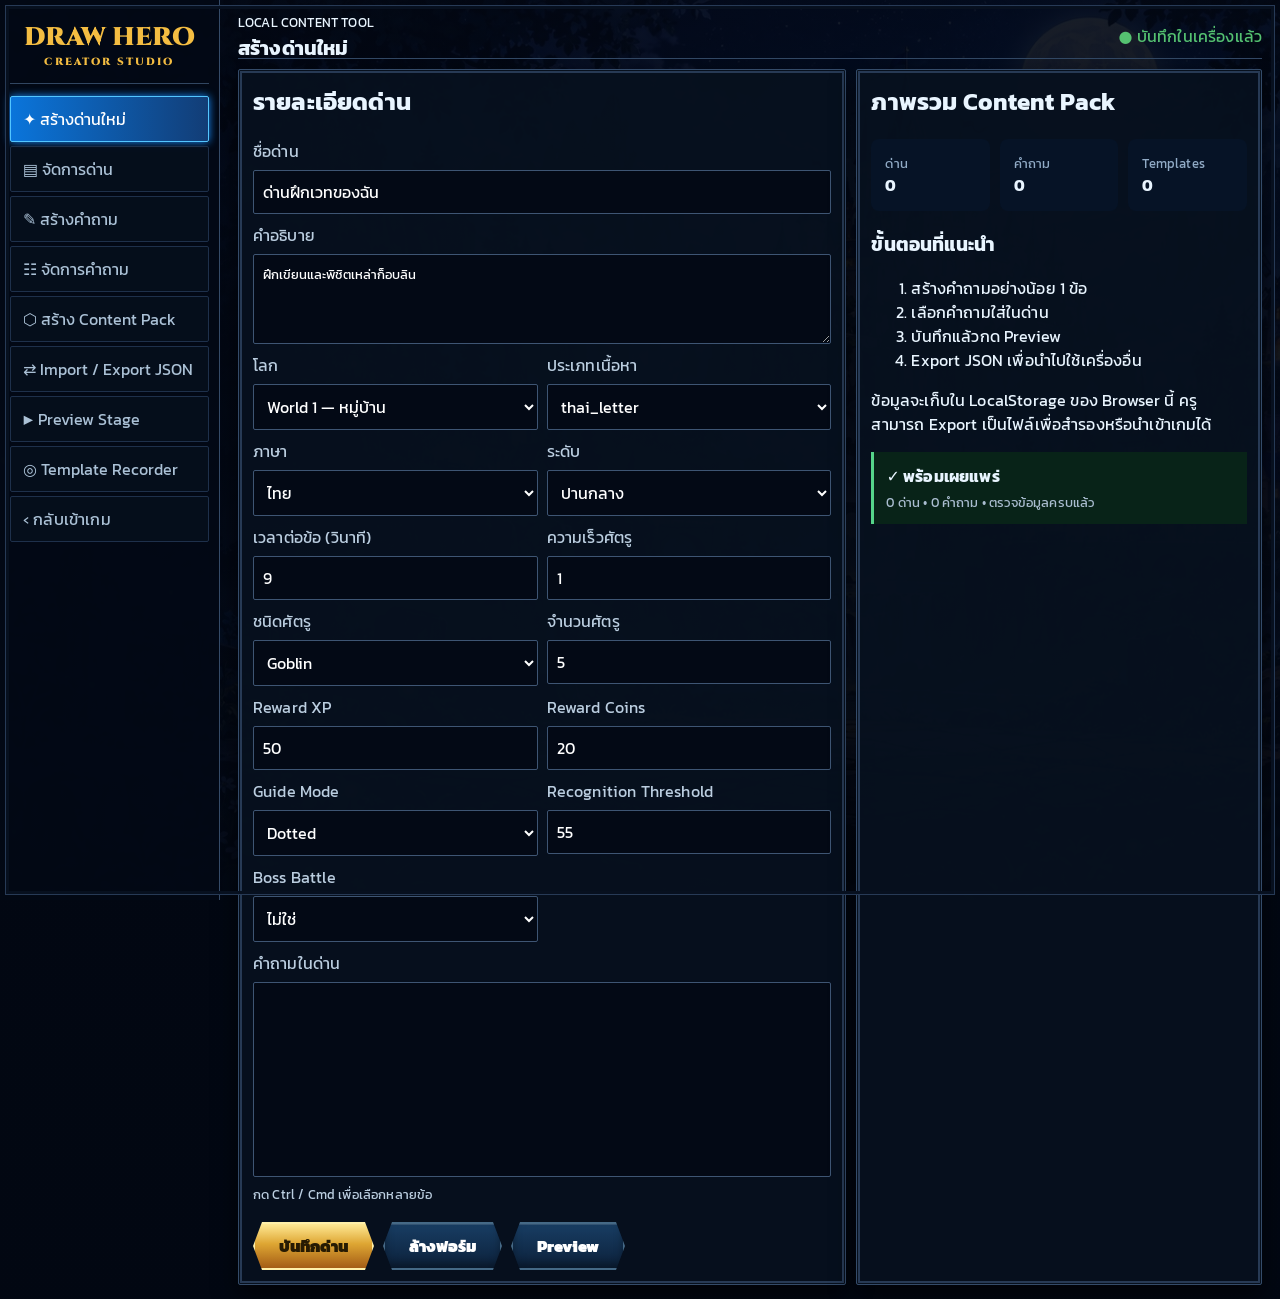
==== commit 5158b375: "feat: complete gameplay progression and creator upgrades" ====
--- a/creator.html
+++ b/creator.html
@@ -9,8 +9,8 @@
   <link rel="preconnect" href="https://fonts.googleapis.com">
   <link rel="preconnect" href="https://fonts.gstatic.com" crossorigin>
   <link href="https://fonts.googleapis.com/css2?family=Cinzel:wght@700;800;900&amp;family=Kanit:wght@300;400;500;600;700&amp;family=Noto+Sans+Thai:wght@400;500;600;700&amp;display=swap" rel="stylesheet">
-  <link rel="stylesheet" href="./css/style.css?v=1.1.0">
-  <link rel="stylesheet" href="./css/reference-theme.css?v=1.1.0">
+  <link rel="stylesheet" href="./css/style.css?v=1.2.0">
+  <link rel="stylesheet" href="./css/reference-theme.css?v=1.3.0">
 </head>
 <body class="creator-body">
   <div class="creator-shell">
@@ -62,6 +62,7 @@
             <h3>ขั้นตอนที่แนะนำ</h3>
             <ol><li>สร้างคำถามอย่างน้อย 1 ข้อ</li><li>เลือกคำถามใส่ในด่าน</li><li>บันทึกแล้วกด Preview</li><li>Export JSON เพื่อนำไปใช้เครื่องอื่น</li></ol>
             <p>ข้อมูลจะเก็บใน LocalStorage ของ Browser นี้ ครูสามารถ Export เป็นไฟล์เพื่อสำรองหรือนำเข้าเกมได้</p>
+            <div id="pack-validation" class="pack-validation" aria-live="polite"></div>
           </aside>
         </div>
       </section>
@@ -98,7 +99,7 @@
       <section id="panel-import-export" class="creator-panel" data-title="Import / Export JSON">
         <div class="editor-grid">
           <div class="editor-card"><h2>Import JSON</h2><div class="import-zone"><p>เลือกไฟล์ Content Pack ที่ Export จาก DRAW HERO</p><input id="import-file" type="file" accept="application/json,.json"></div><div id="import-message"></div></div>
-          <div class="editor-card"><h2>Export JSON</h2><p>ดาวน์โหลดด่าน คำถาม และ Template ทั้งหมดใน Pack ปัจจุบัน</p><button id="export-pack" class="fantasy-button primary">ดาวน์โหลด Content Pack</button><button id="copy-json" class="fantasy-button">คัดลอก JSON</button><div id="export-message"></div></div>
+          <div class="editor-card"><h2>Export และแชร์</h2><p>ดาวน์โหลดด่าน คำถาม และ Template ทั้งหมด หรือคัดลอกลิงก์เพื่อส่งให้ผู้เรียนเปิดได้ทันที</p><div class="form-actions"><button id="export-pack" class="fantasy-button primary">ดาวน์โหลด Content Pack</button><button id="copy-json" class="fantasy-button">คัดลอก JSON</button><button id="copy-share-link" class="fantasy-button">คัดลอกลิงก์แชร์</button></div><div id="export-message"></div></div>
         </div>
       </section>
 
@@ -111,8 +112,8 @@
     </main>
   </div>
 
-  <script src="./js/storage.js"></script>
+  <script src="./js/storage.js?v=1.3.0"></script>
   <script src="./js/drawing.js"></script>
-  <script src="./js/creator.js"></script>
+  <script src="./js/creator.js?v=1.3.0"></script>
 </body>
 </html>
--- a/css/reference-theme.css
+++ b/css/reference-theme.css
@@ -112,3 +112,91 @@
   .main-screen .main-layout{width:100%;max-width:100vw;overflow:hidden}.hero-stage{width:100%;max-width:100%;overflow:hidden}.main-menu{width:100%;max-width:100%;min-width:0}.main-screen .game-logo{font-size:clamp(2.05rem,10.5vw,3.1rem);letter-spacing:-.075em;transform:none}.hero-party{width:94%;transform:scale(.86);transform-origin:center bottom}
 }
 @media(max-width:430px){.mode-grid{grid-template-columns:1fr}.main-screen .game-logo{font-size:2.05rem}.hero-party{transform:scale(.8)}}
+
+/* Multi-angle character system */
+.model-sprite{background-image:var(--model-sheet);background-repeat:no-repeat;background-size:400% 400%;background-position:var(--frame-x,0%) var(--frame-y,66.666%);image-rendering:auto;will-change:background-position,filter,transform}
+.model-badge{position:absolute;left:14px;top:12px;z-index:6;padding:6px 10px;border:1px solid color-mix(in srgb,var(--char) 70%,#fff);background:#030a15d9;color:#e8f8ff;font-size:.65rem;font-weight:700;letter-spacing:.12em;box-shadow:0 4px 14px #0008,0 0 12px var(--char-glow)}
+.model-badge i{display:inline-block;width:7px;height:7px;margin-right:5px;border-radius:50%;background:#55ffc8;box-shadow:0 0 9px #55ffc8;animation:modelLive 1.5s ease-in-out infinite}
+.model-stage{position:absolute;inset:38px 15px 124px;z-index:2;display:grid;grid-template-columns:54px minmax(0,1fr) 54px;align-items:center;perspective:1000px;touch-action:none}
+.hero-model-sprite{width:min(450px,100%);height:100%;justify-self:center;cursor:grab;filter:drop-shadow(0 22px 10px #000b) drop-shadow(0 0 15px var(--char-glow));transition:transform .18s ease,filter .18s ease;z-index:2}
+.hero-model-sprite.dragging{cursor:grabbing;filter:drop-shadow(0 28px 13px #000d) drop-shadow(0 0 24px var(--char))}.hero-model-sprite.is-turning{transform:scale(.975) rotateY(3deg)}
+.model-rotate{position:relative;z-index:7;width:44px;height:64px;border:1px solid #58c9ff;background:linear-gradient(180deg,#126bc8dd,#082c66dd);color:#fff;font-size:2rem;cursor:pointer;clip-path:polygon(9px 0,100% 0,calc(100% - 9px) 100%,0 100%);box-shadow:0 0 14px #168cff66,inset 0 1px #fff4}.model-rotate:last-of-type{clip-path:polygon(0 0,calc(100% - 9px) 0,100% 100%,9px 100%)}.model-rotate:hover,.model-rotate:focus-visible{background:#168cff;box-shadow:0 0 22px #48cfff}
+.model-platform{position:absolute;left:20%;right:20%;bottom:-2%;height:16%;border:2px solid var(--char);border-radius:50%;background:radial-gradient(ellipse,#eafcff 0,var(--char) 6%,#123d7878 36%,#03091422 65%);transform:rotateX(65deg);box-shadow:0 0 28px var(--char),inset 0 0 28px var(--char);z-index:1}.model-platform i{position:absolute;inset:18%;border:2px dashed #ffffff99;border-radius:50%;animation:spin 9s linear infinite}
+.model-controls{position:absolute;left:50%;bottom:84px;z-index:7;display:flex;gap:5px;transform:translateX(-50%);padding:5px;background:#030a16e8;border:1px solid #344c6d;box-shadow:0 7px 18px #0009;white-space:nowrap}.model-controls button{min-height:32px;padding:4px 10px;border:1px solid #304d70;background:#0b1a30;color:#bfd2e5;font-size:.72rem;cursor:pointer}.model-controls button:hover,.model-controls button.active{border-color:var(--char);background:color-mix(in srgb,var(--char) 30%,#07101d);color:#fff;box-shadow:0 0 10px var(--char-glow)}
+.model-angle-label{position:absolute;right:14px;top:13px;z-index:6;padding:5px 8px;background:#030a15b8;color:#b9d6eb;font-size:.68rem;border-bottom:1px solid var(--char)}
+@keyframes modelLive{50%{opacity:.35;transform:scale(.72)}}
+
+/* In-battle animated character frames */
+.hero-combat-model{position:absolute;inset:-4%;filter:drop-shadow(0 16px 8px #000d) drop-shadow(0 0 10px var(--hero));transform-origin:center bottom}
+.enemy-3d-sprite{position:absolute;inset:-7% -10%;filter:drop-shadow(0 11px 6px #000d) drop-shadow(0 0 7px color-mix(in srgb,var(--enemy) 70%,transparent));transform-origin:center bottom}
+.enemy-unit.boss .enemy-3d-sprite{inset:-2% -7%;filter:drop-shadow(0 15px 9px #000e) drop-shadow(0 0 15px #ff5d42aa)}
+.pose-idle{animation:modelIdle3d 1.05s steps(1,end) infinite}.pose-run{animation:modelRun3d .56s steps(1,end) infinite}.pose-attack{animation:modelAttack3d .34s steps(1,end) infinite}.pose-skill{animation:modelSkill3d .58s steps(1,end) infinite}
+@keyframes modelIdle3d{0%,49%{background-position:0% 66.666%}50%,100%{background-position:33.333% 66.666%}}
+@keyframes modelRun3d{0%,49%{background-position:66.666% 66.666%}50%,100%{background-position:100% 66.666%}}
+@keyframes modelAttack3d{0%,45%{background-position:0% 100%}46%,100%{background-position:33.333% 100%}}
+@keyframes modelSkill3d{0%,45%{background-position:66.666% 100%}46%,100%{background-position:100% 100%}}
+.enemy-unit{transition:filter .14s}.enemy-unit.hit{animation:enemyHit3d .3s ease}.enemy-unit.enemy-strike{z-index:5;animation:enemyStrike3d .42s ease forwards}.player-unit.player-hit{animation:playerHit3d .42s ease}.defeated .enemy-3d-sprite{animation:none!important}
+.battlefield.skill-burst .projectile-layer:after{content:"";position:absolute;inset:0;background:radial-gradient(circle at 18% 62%,#fff 0 2%,#58d9ffbb 3% 8%,#7568ff66 9% 20%,transparent 42%);mix-blend-mode:screen;pointer-events:none;animation:skillFlash 1.05s ease-out forwards}
+.battlefield.skill-burst .player-unit:after{content:"✦";position:absolute;inset:-20%;display:grid;place-items:center;color:#eaffff;font-size:4rem;text-shadow:0 0 10px #fff,0 0 30px #16a8ff,0 0 55px #795cff;animation:skillRune 1.05s ease-out forwards;pointer-events:none}
+@keyframes enemyHit3d{35%{filter:brightness(2.4) saturate(.2);transform:translateX(-50%) translateX(8px)}70%{transform:translateX(-50%) translateX(-5px)}}
+@keyframes enemyStrike3d{0%{transform:translateX(-50%)}60%{transform:translateX(-75%) scale(1.08)}100%{transform:translateX(-90%) scale(.96)}}
+@keyframes playerHit3d{25%{filter:brightness(2) sepia(1) hue-rotate(300deg);transform:translateX(-8px)}55%{transform:translateX(7px)}}
+@keyframes skillFlash{0%{opacity:0;transform:scale(.25)}24%{opacity:1}100%{opacity:0;transform:scale(2.1)}}
+@keyframes skillRune{0%{opacity:0;transform:scale(.15) rotate(0)}35%{opacity:1}100%{opacity:0;transform:scale(2.3) rotate(130deg)}}
+
+.modal-card{position:relative;z-index:2}.modal-card .fantasy-button{position:relative;z-index:3;min-height:52px}.modal-card .fantasy-button.danger{border-color:#ff6571;box-shadow:0 0 12px #ef3d4f55}
+body.reduced-motion .model-sprite,body.reduced-motion .model-badge i,body.reduced-motion .model-platform i{animation:none!important}body.reduced-motion .model-sprite{background-position:0% 66.666%!important}
+
+@media(max-width:760px){
+  .model-stage{inset:38px 5px 122px;grid-template-columns:42px minmax(0,1fr) 42px}.model-rotate{width:38px;height:56px}.model-controls{max-width:94%;overflow-x:auto}.model-controls button{padding:4px 8px}.model-angle-label{top:43px;right:9px}.model-badge{left:9px;top:9px}.hero-model-sprite{width:100%}
+}
+@media(max-width:430px){.model-controls button{font-size:.62rem;padding:3px 6px}.model-angle-label{font-size:.6rem}.model-stage{grid-template-columns:34px minmax(0,1fr) 34px}.model-rotate{width:32px;height:50px}}
+
+/* Compact, vertically balanced player profile */
+.topbar .profile-chip{align-self:center;width:205px;min-width:205px;height:52px;padding:4px 11px;gap:9px;line-height:1;border-color:#314765}
+.topbar .profile-chip .avatar-mini{flex:0 0 40px;width:40px;height:40px;font-size:.88rem;line-height:1;box-shadow:0 0 10px #37b9ff38}
+.topbar .profile-chip>span:last-child{min-width:0;justify-content:center;gap:3px;line-height:1}
+.topbar .profile-chip b{overflow:hidden;max-width:132px;font-size:.84rem;line-height:1.15;text-overflow:ellipsis;white-space:nowrap}
+.topbar .profile-chip small{font-size:.68rem;line-height:1;color:#8fa8c0}
+@media(max-width:760px){.topbar .profile-chip{width:auto;min-width:0;height:48px;padding:3px 8px}.topbar .profile-chip .avatar-mini{flex-basis:36px;width:36px;height:36px}.topbar .profile-chip b{max-width:92px;font-size:.78rem}}
+
+/* Main hero composition: comfortable spacing and complete character art */
+.main-screen .hero-stage{padding-top:16px}
+.main-screen .hero-party{margin-top:5px}
+.main-screen .hero-party .hero-front-sprite{width:100%;height:100%;object-fit:contain;object-position:center bottom;background:none;filter:drop-shadow(0 14px 8px #000c)}
+.main-screen .start-callout{position:relative;z-index:8;margin-top:7px}
+@media(max-width:760px){.main-screen .hero-stage{padding-top:12px}.main-screen .hero-party{margin-top:4px}.main-screen .start-callout{margin-top:3px}}
+
+/* Difficulty card divider and faceted gem emblems */
+.difficulty-card:before{top:35%}
+.difficulty-card .difficulty-diamonds{display:flex;align-items:center;justify-content:center;gap:8px;height:52px;margin:0}
+.difficulty-card .difficulty-diamonds i{position:relative;width:40px;height:36px;flex:0 0 40px;background:linear-gradient(135deg,#effcff 0 14%,#8fe9ff 15% 34%,var(--card-color) 35% 68%,#eaffff 69% 78%,color-mix(in srgb,var(--card-color) 65%,#13233e));clip-path:polygon(22% 0,78% 0,100% 34%,50% 100%,0 34%);filter:drop-shadow(0 4px 5px #0009) drop-shadow(0 0 7px color-mix(in srgb,var(--card-color) 70%,transparent))}
+.difficulty-card .difficulty-diamonds i:before{content:"";position:absolute;left:7%;right:7%;top:32%;height:2px;background:#eaffffb8;box-shadow:0 5px 9px #ffffff42;transform:rotate(-1deg)}
+.difficulty-card .difficulty-diamonds i:after{content:"";position:absolute;left:49%;top:0;width:2px;height:78%;background:linear-gradient(#ffffffb8,transparent);transform:rotate(28deg);transform-origin:top}
+.difficulty-card .difficulty-crown{display:flex;align-items:center;justify-content:center;height:52px;margin:0}
+.difficulty-card .difficulty-crown svg{width:64px;height:52px;overflow:visible;filter:drop-shadow(0 5px 5px #000a) drop-shadow(0 0 9px #ffc64d99)}
+
+/* Enemies advance toward the hero; target labels stay clear of their heads */
+.enemy-3d-sprite.pose-run{transform:scaleX(-1)}
+.battlefield .target-bubble{top:-56px}
+.enemy-unit.boss .target-bubble{top:-60px}
+@media(max-width:760px){.battlefield .target-bubble{top:-48px}.enemy-unit.boss .target-bubble{top:-54px}}
+
+/* Gameplay polish, progression and learning feedback */
+.mastery-panel{margin:12px 0;padding:10px 12px;border:1px solid color-mix(in srgb,var(--char) 55%,#2e435e);background:linear-gradient(90deg,color-mix(in srgb,var(--char) 13%,#07101d),#050a14)}
+.mastery-panel span{display:flex;align-items:center;justify-content:space-between;gap:10px}.mastery-panel small,.mastery-panel em{color:#9eb2c6;font-size:.68rem;font-style:normal}.mastery-panel .meter{height:7px;margin:7px 0 4px;background:#020711}.mastery-panel .meter i{display:block;height:100%;background:linear-gradient(90deg,var(--char),#fff0a4);box-shadow:0 0 9px var(--char)}
+.recognition-feedback{margin-top:9px;padding:7px 8px;border-left:3px solid #48627e;background:#06101e;color:#91a9bd;font-size:.7rem;line-height:1.3}.recognition-feedback.success{border-color:#55d98a;color:#99ffc1;background:#092419}.recognition-feedback.close{border-color:#ffc44c;color:#ffe2a0;background:#2b2109}.recognition-feedback.retry{border-color:#ff7280;color:#ffb4bd;background:#2b0d15}
+.enemy-trait{position:absolute;left:50%;top:-88px;z-index:4;display:flex;align-items:center;gap:4px;transform:translateX(-50%);padding:3px 6px;border:1px solid color-mix(in srgb,var(--enemy) 65%,#fff);background:#030914dc;color:#dcecff;font-size:.56rem;white-space:nowrap;opacity:.82}.enemy-trait i{display:grid;place-items:center;width:17px;height:17px;border-radius:50%;background:var(--enemy);color:#fff;font-style:normal;box-shadow:0 0 8px var(--enemy)}
+.enemy-unit.has-shield .enemy-3d-sprite{filter:drop-shadow(0 11px 6px #000d) drop-shadow(0 0 10px #83e7ff) saturate(1.12)}.enemy-unit.has-shield:after{content:"";position:absolute;inset:2% -6% 3%;border:2px solid #8cecff88;border-radius:48%;box-shadow:inset 0 0 14px #64dfff55,0 0 12px #4ddfff55;pointer-events:none;animation:shieldPulse 1.4s ease-in-out infinite}.enemy-unit.shield-break:after{animation:shieldBreak .42s ease forwards}
+.enemy-unit.is-warning .target-bubble{border-color:#ff6a70;box-shadow:0 0 15px #ff364f,0 8px 15px #0008;animation:warningPulse .65s ease-in-out infinite}.enemy-unit.is-warning .enemy-3d-sprite{filter:drop-shadow(0 11px 6px #000d) drop-shadow(0 0 12px #ff4a52)}
+.enemy-unit.critical-hit{animation:criticalHit .42s ease}.floating-damage.critical{font-size:2.25rem;color:#fff;background:linear-gradient(#fff,#ffd54a,#ff5f43);background-clip:text;-webkit-background-clip:text;-webkit-text-fill-color:transparent;filter:drop-shadow(0 2px #7e1426) drop-shadow(0 0 8px #ffc13d)}.battlefield.impact-shake{animation:battlefieldShake .18s linear}
+@keyframes warningPulse{50%{transform:translateX(-50%) scale(1.07)}}@keyframes shieldPulse{50%{opacity:.45;transform:scale(1.04)}}@keyframes shieldBreak{to{opacity:0;transform:scale(1.35);filter:blur(3px)}}@keyframes criticalHit{25%{transform:translateX(-50%) translateX(13px) scale(1.08);filter:brightness(2.8)}65%{transform:translateX(-50%) translateX(-8px) scale(.94)}}@keyframes battlefieldShake{25%{transform:translateX(-3px)}50%{transform:translateX(4px)}75%{transform:translateX(-2px)}}
+.learning-recommendation{grid-column:1/-1;display:flex;align-items:center;gap:14px;padding:16px 18px;border:1px solid #d6a83f;background:linear-gradient(110deg,#2b2008e8,#0a2038);box-shadow:0 0 16px #f4bd4222}.learning-recommendation>span{display:grid;place-items:center;width:48px;height:48px;border-radius:50%;background:#d6a83f;color:#07101d;font-size:1.6rem;box-shadow:0 0 16px #f4bd42}.learning-recommendation small,.learning-recommendation b{display:block}.learning-recommendation small{color:#d6a83f;letter-spacing:.1em}.learning-recommendation p{margin:3px 0;color:#adc0d3}.learning-meter{height:6px;margin:7px 0;background:#020711}.learning-meter i{display:block;height:100%;background:linear-gradient(90deg,#356cff,#45e2ff,#62e193)}.attempt-count{color:#8197aa}.pack-validation{margin-top:16px;padding:12px;border-left:3px solid #ffb83f;background:#171306}.pack-validation.ready{border-color:#55d58a;background:#082318}.pack-validation b,.pack-validation small{display:block}.pack-validation small{margin-top:4px;color:#aabdd0}
+.rewards{flex-wrap:wrap}
+
+/* Touch-first layout and safe areas */
+body{padding-left:env(safe-area-inset-left);padding-right:env(safe-area-inset-right)}
+@media(pointer:coarse){button,.fantasy-button,.tool-button,.side-action{min-height:44px}.canvas-wrap,#drawing-canvas{touch-action:none}.battle-screen{overscroll-behavior:none}.model-controls button{min-height:38px}}
+@media(max-height:520px) and (orientation:landscape){.battle-screen.active{height:auto;min-height:100dvh;grid-template-rows:48px 205px auto;overflow:visible}.battle-hud{position:sticky;top:0;min-height:48px;padding:3px 9px}.battlefield{height:205px}.player-unit{width:90px;height:140px}.enemy-unit{width:84px;height:108px}.drawing-deck{grid-template-columns:145px minmax(300px,1fr) 130px}.canvas-wrap{min-height:235px}.target-display{font-size:2rem}.recognition-feedback{font-size:.62rem}.enemy-trait{top:-75px}}
+@media(max-width:760px){.enemy-trait{top:-73px}.target-panel .recognition-feedback{grid-column:1/-1;margin-top:5px}.learning-recommendation{align-items:flex-start}.learning-recommendation>span{flex:0 0 42px;width:42px;height:42px}.rewards{gap:10px}}
+body.reduced-motion .enemy-unit.is-warning .target-bubble,body.reduced-motion .enemy-unit.has-shield:after,body.reduced-motion .battlefield.impact-shake{animation:none!important}
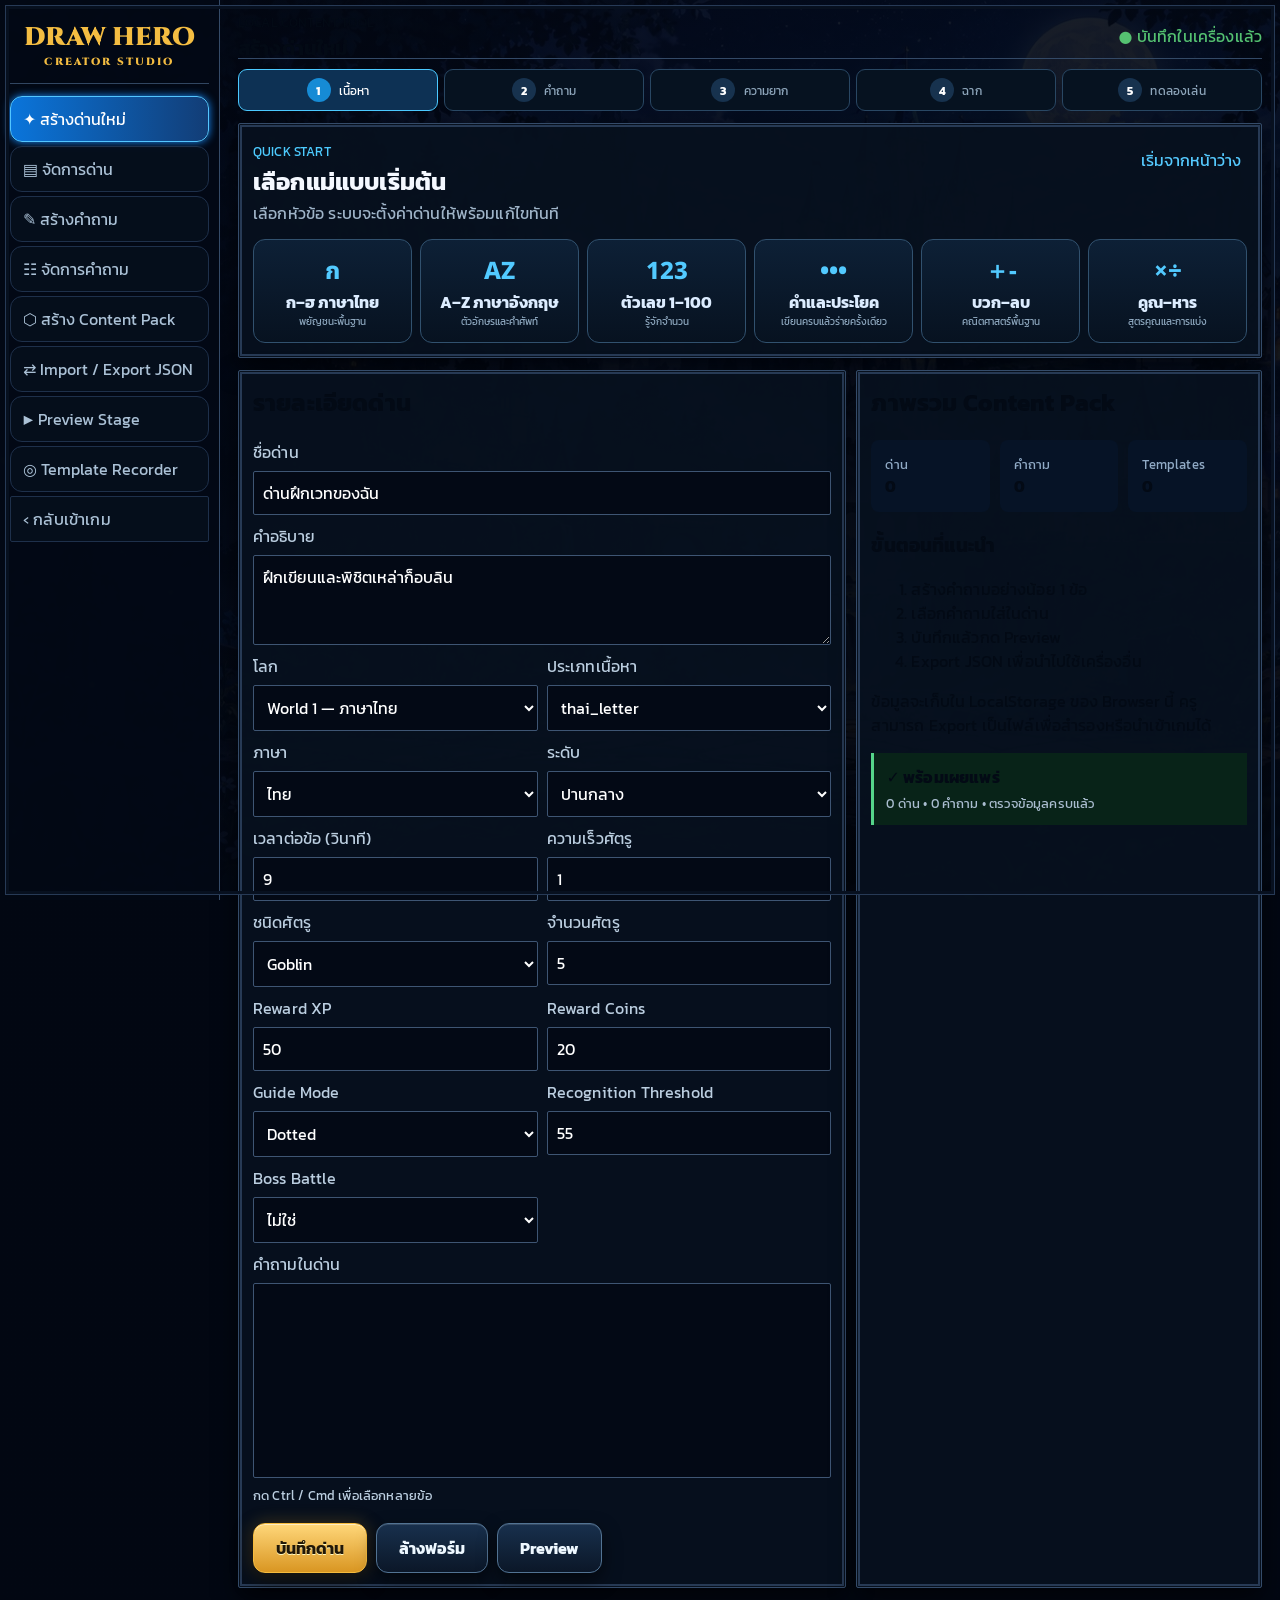
==== commit 7384824e: "feat: redesign Draw Hero mobile experience" ====
--- a/creator.html
+++ b/creator.html
@@ -11,6 +11,7 @@
   <link href="https://fonts.googleapis.com/css2?family=Cinzel:wght@700;800;900&amp;family=Kanit:wght@300;400;500;600;700&amp;family=Noto+Sans+Thai:wght@400;500;600;700&amp;display=swap" rel="stylesheet">
   <link rel="stylesheet" href="./css/style.css?v=1.2.0">
   <link rel="stylesheet" href="./css/reference-theme.css?v=1.3.0">
+  <link rel="stylesheet" href="./css/concept-theme.css?v=2.0.0">
 </head>
 <body class="creator-body">
   <div class="creator-shell">
@@ -33,14 +34,16 @@
       <header class="creator-topbar"><div><small>LOCAL CONTENT TOOL</small><h1 id="creator-title">สร้างด่านใหม่</h1></div><div class="creator-status" id="creator-status">● บันทึกในเครื่องแล้ว</div></header>
 
       <section id="panel-stage-editor" class="creator-panel active" data-title="สร้างด่านใหม่">
+        <div class="creator-steps" aria-label="ขั้นตอนสร้างด่าน"><span class="active"><b>1</b> เนื้อหา</span><span><b>2</b> คำถาม</span><span><b>3</b> ความยาก</span><span><b>4</b> ฉาก</span><span><b>5</b> ทดลองเล่น</span></div>
+        <section class="quick-template-card editor-card"><div class="quick-template-heading"><div><small>QUICK START</small><h2>เลือกแม่แบบเริ่มต้น</h2><p>เลือกหัวข้อ ระบบจะตั้งค่าด่านให้พร้อมแก้ไขทันที</p></div><button id="creator-blank-template" class="text-button" type="button">เริ่มจากหน้าว่าง</button></div><div class="creator-template-grid"><button type="button" data-creator-template="thai"><i>ก</i><b>ก–ฮ ภาษาไทย</b><small>พยัญชนะพื้นฐาน</small></button><button type="button" data-creator-template="english"><i>AZ</i><b>A–Z ภาษาอังกฤษ</b><small>ตัวอักษรและคำศัพท์</small></button><button type="button" data-creator-template="number"><i>123</i><b>ตัวเลข 1–100</b><small>รู้จักจำนวน</small></button><button type="button" data-creator-template="phrase"><i>•••</i><b>คำและประโยค</b><small>เขียนครบแล้วร่ายครั้งเดียว</small></button><button type="button" data-creator-template="addsub"><i>＋−</i><b>บวก–ลบ</b><small>คณิตศาสตร์พื้นฐาน</small></button><button type="button" data-creator-template="muldiv"><i>×÷</i><b>คูณ–หาร</b><small>สูตรคูณและการแบ่ง</small></button></div></section>
         <div class="editor-grid">
           <form id="stage-form" class="editor-card">
             <h2>รายละเอียดด่าน</h2>
             <div class="field-grid">
               <label class="wide">ชื่อด่าน<input id="stage-name" required value="ด่านฝึกเวทของฉัน" maxlength="80"></label>
               <label class="wide">คำอธิบาย<textarea id="stage-description">ฝึกเขียนและพิชิตเหล่าก็อบลิน</textarea></label>
-              <label>โลก<select id="stage-world"><option value="1">World 1 — หมู่บ้าน</option><option value="2">World 2 — ป่าอักษร</option><option value="3">World 3 — ทะเลทราย</option><option value="4">World 4 — หอคอย</option><option value="5">World 5 — เมืองน้ำแข็ง</option><option value="6">World 6 — ปราสาท</option></select></label>
-              <label>ประเภทเนื้อหา<select id="stage-content-type"><option>thai_letter</option><option>english_letter</option><option>thai_word</option><option>english_word</option><option>number</option><option>shape</option><option>line</option><option>mixed</option></select></label>
+              <label>โลก<select id="stage-world"><option value="1">World 1 — ภาษาไทย</option><option value="2">World 2 — ภาษาอังกฤษ</option><option value="3">World 3 — ตัวเลข 1–100</option><option value="4">World 4 — คณิตศาสตร์</option></select></label>
+              <label>ประเภทเนื้อหา<select id="stage-content-type"><option>thai_letter</option><option>thai_word</option><option>thai_phrase</option><option>english_letter</option><option>english_word</option><option>english_phrase</option><option>number</option><option>math_add</option><option>math_subtract</option><option>math_multiply</option><option>math_divide</option><option>shape</option><option>line</option><option>mixed</option></select></label>
               <label>ภาษา<select id="stage-language"><option value="th">ไทย</option><option value="en">English</option><option value="mixed">ผสม</option></select></label>
               <label>ระดับ<select id="stage-difficulty"><option value="easy">ง่าย</option><option value="normal" selected>ปานกลาง</option><option value="hard">ยาก</option><option value="challenge">ท้าทาย</option></select></label>
               <label>เวลาต่อข้อ (วินาที)<input id="stage-time" type="number" min="0" max="120" value="9"></label>
@@ -76,7 +79,7 @@
           <form id="question-form" class="editor-card"><h2>รายละเอียดคำถาม</h2><div class="field-grid">
             <label>โจทย์<input id="question-display" required placeholder="เช่น ก หรือ cat"></label><label>คำตอบ<input id="question-answer" required placeholder="คำตอบที่ต้องเขียน"></label>
             <label>ภาษา<select id="question-language"><option value="th">ไทย</option><option value="en">English</option><option value="number">ตัวเลข</option><option value="symbol">สัญลักษณ์</option></select></label>
-            <label>ประเภท<select id="question-type"><option>thai_letter</option><option>english_letter</option><option>thai_word</option><option>english_word</option><option>number</option><option>shape</option><option>line</option><option>mixed</option></select></label>
+            <label>ประเภท<select id="question-type"><option>thai_letter</option><option>thai_word</option><option>thai_phrase</option><option>english_letter</option><option>english_word</option><option>english_phrase</option><option>number</option><option>math_add</option><option>math_subtract</option><option>math_multiply</option><option>math_divide</option><option>shape</option><option>line</option><option>mixed</option></select></label>
             <label class="wide">คำใบ้<input id="question-hint" placeholder="ข้อความช่วยผู้เรียน"></label>
             <label>ระดับ<select id="question-difficulty"><option value="easy">ง่าย</option><option value="normal" selected>ปานกลาง</option><option value="hard">ยาก</option><option value="challenge">ท้าทาย</option></select></label>
             <label>เวลา<input id="question-time" type="number" min="0" max="120" value="9"></label>
@@ -84,7 +87,7 @@
             <label>Guide<select id="question-guide"><option value="full">Full</option><option value="dotted" selected>Dotted</option><option value="fade">Fade</option><option value="none">None</option></select></label>
             <label>Threshold<input id="question-threshold" type="number" min="20" max="95" value="55"></label><label>คะแนน<input id="question-reward" type="number" min="0" value="100"></label>
           </div><div class="form-actions"><button class="fantasy-button primary" type="submit">เพิ่มคำถาม</button><button id="question-clear" class="fantasy-button" type="button">ล้างฟอร์ม</button></div></form>
-          <aside class="editor-card"><h2>ตัวอย่าง Question Schema</h2><pre id="question-preview">{}</pre><p>คำหรือวลีหลายตัวจะถูกแบ่งเป็นช่องให้ผู้เรียนเขียนทีละตัวอักษรอัตโนมัติ</p></aside>
+          <aside class="editor-card"><h2>ตัวอย่าง Question Schema</h2><pre id="question-preview">{}</pre><p>คำหรือประโยคสามารถเขียนให้ครบในกระดาน แล้วกดร่ายเวทเพียงครั้งเดียว</p></aside>
         </div>
       </section>
 
@@ -114,6 +117,6 @@
 
   <script src="./js/storage.js?v=1.3.0"></script>
   <script src="./js/drawing.js"></script>
-  <script src="./js/creator.js?v=1.3.0"></script>
+  <script src="./js/creator.js?v=2.0.0"></script>
 </body>
 </html>
--- a/css/reference-theme.css
+++ b/css/reference-theme.css
@@ -200,3 +200,90 @@
 @media(max-height:520px) and (orientation:landscape){.battle-screen.active{height:auto;min-height:100dvh;grid-template-rows:48px 205px auto;overflow:visible}.battle-hud{position:sticky;top:0;min-height:48px;padding:3px 9px}.battlefield{height:205px}.player-unit{width:90px;height:140px}.enemy-unit{width:84px;height:108px}.drawing-deck{grid-template-columns:145px minmax(300px,1fr) 130px}.canvas-wrap{min-height:235px}.target-display{font-size:2rem}.recognition-feedback{font-size:.62rem}.enemy-trait{top:-75px}}
 @media(max-width:760px){.enemy-trait{top:-73px}.target-panel .recognition-feedback{grid-column:1/-1;margin-top:5px}.learning-recommendation{align-items:flex-start}.learning-recommendation>span{flex:0 0 42px;width:42px;height:42px}.rewards{gap:10px}}
 body.reduced-motion .enemy-unit.is-warning .target-bubble,body.reduced-motion .enemy-unit.has-shield:after,body.reduced-motion .battlefield.impact-shake{animation:none!important}
+
+/* Phone battle layout: the complete play loop stays inside one viewport. */
+@media(max-width:600px){
+  .battle-screen.active{position:fixed;inset:0;z-index:30;width:100%;height:100dvh;min-height:0;grid-template-rows:52px clamp(145px,22dvh,185px) minmax(0,1fr);overflow:hidden;padding-bottom:env(safe-area-inset-bottom);background:#030914}
+  .battle-hud{position:relative;top:auto;height:52px;min-height:52px;grid-template-columns:38px minmax(86px,1fr) 94px 46px 44px;gap:4px;padding:4px 6px}
+  .battle-hud .icon-button{width:38px;height:42px;min-height:42px}
+  .battle-hud .hearts{display:block;min-width:94px;font-size:1.02rem;line-height:1;letter-spacing:.06em;white-space:nowrap;overflow:visible;text-align:center}
+  .battle-hud .hud-value{min-width:0}.battle-hud .hud-value b{font-size:1rem}.hud-stage{min-width:0;text-align:left}.hud-stage b{display:block;overflow:hidden;text-overflow:ellipsis;white-space:nowrap}
+  .hud-timer{width:42px;height:42px}.hud-timer svg{width:42px;height:42px}
+  .battlefield{height:auto;min-height:0}.player-unit{width:82px;height:126px}.enemy-unit{width:82px;height:105px}.battlefield .target-bubble{top:-42px;padding:5px 9px;font-size:.92rem}.enemy-trait{top:-66px;font-size:.48rem}.enemy-trait span{display:none}
+  .drawing-deck{display:grid;grid-template-columns:1fr;grid-template-rows:auto minmax(0,1fr) 68px;gap:6px;min-height:0;overflow:hidden;padding:6px}
+  .target-panel{display:grid;grid-template-columns:52px minmax(0,1fr);grid-template-rows:auto auto;align-items:center;gap:2px 7px;min-height:0;padding:5px 8px}
+  .target-panel>small,.target-panel p,.target-panel .accuracy-meter{display:none}.target-display{grid-column:1;grid-row:1/3;padding:0;font-size:1.9rem;line-height:1.1}.target-panel .recognition-feedback{grid-column:2;grid-row:1;margin:0;padding:5px 7px;overflow:hidden;font-size:.66rem;line-height:1.2;text-overflow:ellipsis;white-space:nowrap}.target-panel .character-slots{grid-column:2;grid-row:2;justify-content:flex-start;flex-wrap:nowrap;overflow:hidden}.character-slots span{min-width:20px;padding:1px 2px;font-size:.65rem}
+  .canvas-wrap{height:100%;min-height:0;padding-bottom:40px;border-width:3px}.canvas-wrap #drawing-canvas{height:100%;min-height:0;border-radius:3px}.canvas-toolbar{height:38px;justify-content:center;gap:4px;padding:3px}.canvas-corner.bl,.canvas-corner.br{bottom:42px}.tool-button{width:38px;min-width:38px;height:32px;min-height:32px;padding:0;font-size:.86rem}.stroke-control{display:none}
+  .spell-controls{height:68px;grid-template-columns:1.12fr 1fr 1fr;grid-template-rows:68px;gap:6px}.cast-button{grid-column:auto;grid-row:auto;width:100%;max-width:none;height:68px;min-height:68px;aspect-ratio:auto;border:2px solid #57d6ff;border-radius:7px;clip-path:none;background:linear-gradient(145deg,#0d9df1,#0752bd 55%,#08275f);box-shadow:0 0 0 2px #07101d,0 0 10px #158cff,inset 0 1px 8px #fff4}.cast-rune{font-size:1.25rem}.cast-button b{font-size:.88rem}.cast-button small{font-size:.48rem}.side-action{height:68px;min-height:68px;padding:3px;border-radius:7px}.side-action>span{font-size:1rem}.side-action b{font-size:.72rem}.side-action small{font-size:.5rem}
+}
+@media(max-width:360px){.battle-hud{grid-template-columns:36px minmax(74px,1fr) 82px 42px 40px;padding-inline:4px}.battle-hud .hearts{min-width:82px;font-size:.9rem}.drawing-deck{padding:4px;gap:4px}.spell-controls{gap:4px}.cast-button b,.side-action b{font-size:.66rem}}
+
+/* Phone selection screens: keep emblems separate and make every option readable. */
+@media(max-width:600px){
+  #screen-modes .mode-grid{grid-template-columns:1fr;gap:12px}
+  #screen-modes .select-card{min-height:232px;padding:132px 14px 30px;background-size:auto 54%,auto,auto 54%,auto}
+  #screen-modes .select-card:before{top:51%}
+  #screen-modes .select-card .card-icon{top:61px;font-size:2.35rem;transform:translateX(-50%) translateZ(24px)}
+  #screen-modes .select-card h2{margin:0 0 2px;font-size:1.18rem;line-height:1.25}
+  #screen-modes .select-card h3{margin:1px 0 5px;font-size:.72rem;line-height:1.25}
+  #screen-modes .select-card p{max-width:30rem;margin:0 auto;font-size:.78rem;line-height:1.35}
+  #screen-modes .select-card small{bottom:9px}
+
+  #screen-difficulty .difficulty-grid{grid-template-columns:1fr;gap:12px;width:100%;max-width:100%}
+  #screen-difficulty .difficulty-card{display:block;min-height:188px;padding:15px 12px 34px 102px;text-align:left;background:linear-gradient(100deg,color-mix(in srgb,var(--card-color) 28%,#07101d) 0 90px,#050a14 90px 100%)}
+  #screen-difficulty .difficulty-card:before{inset:0 auto 0 90px;width:2px;height:auto}
+  #screen-difficulty .difficulty-card .difficulty-gem{top:50%;right:auto;left:10px;width:70px;height:52px;margin:0;transform:translateY(-50%)}
+  #screen-difficulty .difficulty-card .difficulty-diamonds{gap:2px}
+  #screen-difficulty .difficulty-card .difficulty-diamonds i{width:21px;height:20px;flex-basis:21px}
+  #screen-difficulty .difficulty-card .difficulty-crown svg{width:62px;height:50px}
+  #screen-difficulty .difficulty-card h2{margin:0;text-align:left;font-size:1.28rem;line-height:1.15;white-space:nowrap}
+  #screen-difficulty .difficulty-card h3{margin:3px 0 7px;text-align:left;font-size:.78rem;line-height:1.2}
+  #screen-difficulty .difficulty-card ul{display:grid;grid-template-columns:repeat(2,minmax(0,1fr));gap:4px 8px;margin:0;padding:0;font-size:.68rem;line-height:1.35}
+  #screen-difficulty .difficulty-card li{min-width:0}
+  #screen-difficulty .difficulty-card li:before{margin-right:5px}
+  #screen-difficulty .difficulty-card small{right:12px;bottom:9px;left:102px;text-align:left;font-size:.64rem}
+}
+
+@media(max-width:360px){
+  #screen-difficulty .difficulty-card{padding-left:94px}
+  #screen-difficulty .difficulty-card:before{left:82px}
+  #screen-difficulty .difficulty-card .difficulty-gem{left:7px;width:68px}
+  #screen-difficulty .difficulty-card ul{font-size:.64rem;gap-column:5px}
+  #screen-difficulty .difficulty-card small{left:94px}
+}
+
+/* Phone home screen: one-viewport dashboard with clean rectangular controls. */
+@media(max-width:600px){
+  #screen-main{height:100dvh;min-height:100dvh;overflow:hidden}
+  #screen-main .topbar{flex:0 0 58px;height:58px;min-height:58px;gap:6px;padding:5px 8px}
+  #screen-main .profile-chip{height:46px;min-height:46px;padding:3px 7px;gap:7px;clip-path:none;border-radius:5px}
+  #screen-main .profile-chip .avatar-mini{flex-basis:34px;width:34px;height:34px}
+  #screen-main .profile-chip>span:last-child{gap:2px}
+  #screen-main .profile-chip b{max-width:88px;font-size:.76rem}
+  #screen-main .profile-chip small{display:flex;align-items:baseline;gap:3px;font-size:.67rem;line-height:1;white-space:nowrap}
+  #screen-main #player-level{display:inline!important}
+  #screen-main .currency{min-width:66px;padding:6px 8px}
+  #screen-main .icon-button{min-width:42px;width:42px;min-height:42px;height:42px}
+
+  #screen-main .main-layout{display:grid;grid-template-columns:1fr;grid-template-rows:auto auto;align-content:start;gap:6px;flex:1;min-height:0;padding:0 8px 8px;overflow:hidden}
+  #screen-main .hero-stage{order:1;min-height:0;padding-top:12px;overflow:visible}
+  #screen-main .game-logo{font-size:clamp(2.08rem,9.8vw,2.5rem);line-height:.9}
+  #screen-main .tagline{margin:.85rem 0 0;font-size:clamp(.82rem,4vw,1rem);line-height:1.2;letter-spacing:.075em}
+  #screen-main .hero-party{width:100%;height:clamp(140px,21dvh,205px);margin-top:2px;transform:scale(.96);transform-origin:center bottom}
+  #screen-main .hero-card-figure{width:29%;margin-inline:-5%}
+  #screen-main .start-callout{max-width:96%;margin-top:0;padding:6px 12px;gap:7px;font-size:clamp(.68rem,3.3vw,.82rem);white-space:nowrap}
+
+  #screen-main .main-menu{order:2;display:grid;grid-template-columns:1fr;gap:5px;width:100%;padding:0;background:none}
+  #screen-main .menu-button{width:100%;height:44px;min-height:44px;padding:5px 10px;gap:8px;clip-path:none;border:1px solid #344b69;border-radius:5px;background:linear-gradient(100deg,#0b1729f5,#07101df5);font-size:.83rem;box-shadow:inset 0 1px #ffffff12,0 3px 8px #0007}
+  #screen-main .menu-button.primary{grid-column:auto;height:48px;min-height:48px;border-width:2px;border-radius:5px;font-size:1rem;clip-path:none}
+  #screen-main .menu-glyph{width:24px;font-size:1rem}
+}
+
+@media(max-width:360px){
+  #screen-main .topbar{gap:4px;padding-inline:5px}
+  #screen-main .profile-chip{padding-inline:5px}
+  #screen-main .profile-chip b{max-width:76px;font-size:.71rem}
+  #screen-main .currency{min-width:58px;padding-inline:5px}
+  #screen-main .hero-stage{padding-top:10px}
+  #screen-main .menu-button{padding-inline:7px;font-size:.76rem}
+}
--- a/css/concept-theme.css
+++ b/css/concept-theme.css
@@ -0,0 +1,166 @@
+/* DRAW HERO 2.0 — concept-led responsive presentation layer */
+:root{--ink:#030a15;--panel:#071426;--panel-2:#0b1d33;--line:#355574;--ice:#dcecff;--muted-2:#96aec6;--gold-2:#ffc447;--cyan:#38c2ff;--safe-top:max(10px,env(safe-area-inset-top));--safe-bottom:max(10px,env(safe-area-inset-bottom))}
+*{box-sizing:border-box}
+html,body{max-width:100%;background:#020813}
+body{font-family:"Kanit","Noto Sans Thai",system-ui,sans-serif;color:var(--ice)}
+button,input,select,textarea{font:inherit}
+button,.menu-button,.fantasy-button,.back-button,.carousel-arrow,.model-rotate,.cast-button,.side-action,.tool-button{clip-path:none!important;border-radius:12px!important}
+.screen{isolation:isolate}
+.sub-screen{padding:clamp(14px,2.5vw,32px);background:linear-gradient(180deg,#020815b8,#020815ee),url("../assets/backgrounds/moonlit-castle.jpg") center/cover fixed no-repeat}
+.screen-header{position:relative;z-index:2;margin-bottom:18px;padding:4px 0 15px;border-bottom:1px solid #42607e;align-items:center}
+.screen-header:after{content:"✦";margin-left:auto;color:var(--gold-2);font-size:1.25rem}
+.screen-header small{color:#52caff;font-weight:700;letter-spacing:.16em}
+.screen-header h1{margin:0;font-size:clamp(1.45rem,3vw,2.15rem);line-height:1.15}
+.back-button{flex:0 0 auto;width:auto;min-width:112px;height:52px;padding:0 18px;border:1px solid #4f7398;background:linear-gradient(180deg,#17395e,#0a2038);font-size:0;color:transparent;box-shadow:0 6px 16px #0007,inset 0 1px #fff2}
+.back-button:after{content:"‹ กลับ";color:#fff;font-size:1rem;font-weight:700}
+.fantasy-button,.button-link{min-height:50px;padding:10px 22px;border:1px solid #527393;background:linear-gradient(180deg,#18304d,#0b1728);color:#eef8ff;font-weight:700;box-shadow:0 8px 18px #0008,inset 0 1px #fff2}
+.fantasy-button.primary{border-color:#f6bb3d;background:linear-gradient(180deg,#ffd77a,#d99622);color:#211707;text-shadow:0 1px #fff8bf;box-shadow:0 8px 20px #0008,0 0 18px #ffb72d40,inset 0 1px #fff8}
+.fantasy-button.danger{border-color:#e55362;background:linear-gradient(180deg,#8e2735,#4d1421);color:#fff}
+
+/* Main cover */
+#screen-main{height:100dvh;min-height:600px;background:linear-gradient(180deg,#0411274f,#02091466 55%,#020712e8),url("../assets/backgrounds/moonlit-castle.jpg") center 55%/cover no-repeat}
+#screen-main .night-sky{display:none}
+#screen-main .topbar{z-index:10;flex:0 0 64px;height:64px;margin:8px 12px 0;padding:7px 10px;border:1px solid #405f7e;border-radius:14px;background:linear-gradient(90deg,#061120ed,#0b1b34ea,#061120ed);box-shadow:0 9px 26px #0009,inset 0 1px #fff2}
+#screen-main .profile-chip{clip-path:none;border-radius:10px!important;background:#071323;border-color:#345271}
+#screen-main .main-layout{grid-template-columns:minmax(215px,255px) minmax(470px,1fr) 78px;gap:14px;padding:8px 18px 14px;align-items:end}
+#screen-main .hero-stage{order:initial;padding:8px 0 0;min-height:0;overflow:visible;justify-content:flex-start}
+#screen-main .game-logo{margin:0;font-size:clamp(3.1rem,6.2vw,6.8rem);line-height:.93;white-space:nowrap}
+#screen-main .tagline{margin:12px 0 0;color:#ffe4a3;font-weight:600;font-size:clamp(.9rem,1.5vw,1.35rem);letter-spacing:.12em;text-shadow:0 3px 10px #000}
+#screen-main .hero-party{width:min(840px,100%);height:min(52vh,520px);margin:2px auto 0;overflow:visible}
+#screen-main .hero-card-figure{width:31%;margin:0 -6.2%;overflow:visible}
+#screen-main .hero-sprite{object-fit:contain;filter:drop-shadow(0 13px 7px #000c) drop-shadow(0 0 9px var(--hero))}
+#screen-main .hero-nameplate{bottom:0;min-width:86px;padding:6px 14px;border:1px solid #c38b2b;border-radius:8px;background:#06101ee8;color:#fff;box-shadow:0 6px 14px #0008}
+#screen-main .start-callout{position:relative;margin:-2px 0 5px;padding:9px 22px;border:1px solid #314c69;border-radius:999px;background:#030b17e8;box-shadow:0 8px 20px #000a;font-size:clamp(.78rem,1.3vw,1rem)}
+#screen-main .main-menu{padding:0;gap:7px;background:none;border:0;box-shadow:none;backdrop-filter:none}
+#screen-main .menu-button{height:52px;min-height:52px;padding:8px 15px;border:1px solid #304c69;background:linear-gradient(180deg,#0c1b30ef,#06101eef);font-size:.95rem;color:#d8e8f7;box-shadow:0 5px 14px #0007,inset 0 1px #fff1}
+#screen-main .menu-button.primary{height:62px;min-height:62px;border:2px solid #ffbd37;background:linear-gradient(180deg,#312316f5,#151019f8);color:#fff2c5;font-size:1.13rem;box-shadow:0 0 16px #ffa90066,0 8px 18px #000b,inset 0 1px #fff3}
+#screen-main .menu-glyph{color:#ffe59c}
+#screen-main .quick-dock{border-radius:14px;overflow:hidden}
+
+/* Mode gallery */
+.mode-grid{grid-template-columns:repeat(3,minmax(220px,1fr));gap:16px;max-width:1180px;align-content:start}
+.mode-card{display:grid;grid-template-rows:154px 1fr;min-height:310px;padding:0!important;overflow:hidden;border:1px solid color-mix(in srgb,var(--card-color) 70%,#fff);border-radius:16px!important;background:#06101d;text-align:left}
+.mode-card:before{display:none}
+.mode-card .mode-art{display:block;background:linear-gradient(0deg,#06101d 0,transparent 60%),var(--mode-art) center/cover no-repeat}
+.mode-card .card-icon{position:absolute;left:18px;top:126px;z-index:2;display:grid;width:52px;height:52px;margin:0;border:2px solid var(--card-color);border-radius:13px;background:#071526;color:var(--card-color);place-items:center;font-size:1.8rem;transform:none;box-shadow:0 0 18px color-mix(in srgb,var(--card-color) 45%,transparent)}
+.mode-copy{position:relative;padding:25px 18px 18px}
+.mode-card h2{margin:0;color:#fff4ce;font-size:1.25rem}.mode-card h3{margin:2px 0 8px;color:var(--card-color);font-size:.78rem;text-transform:uppercase;letter-spacing:.1em}.mode-card p{margin:0;color:#afc2d4;font-size:.85rem;line-height:1.48}.mode-card small{position:static;display:block;margin-top:10px;color:#ffc447;font-size:.69rem;letter-spacing:.08em}
+
+/* Character hall */
+.character-select-layout{max-width:1180px;grid-template-columns:58px minmax(430px,1fr) 58px minmax(260px,330px);gap:12px}
+.character-showcase{min-height:570px;border:1px solid #375b7d;border-radius:18px;background:radial-gradient(circle at 50% 70%,#144b796e,#06101ddb 58%),url("../assets/backgrounds/moonlit-castle.jpg") center/cover;box-shadow:0 20px 45px #0008}
+.carousel-arrow{border:1px solid #56c8ff;background:#0d2d50;color:#fff}
+.character-info{border-radius:18px!important;background:linear-gradient(180deg,#0a1c31f4,#050c17f7);border:1px solid #3d6080}
+
+/* Difficulty — compact two-by-two */
+.difficulty-grid{grid-template-columns:repeat(2,minmax(280px,1fr));gap:14px;max-width:920px}
+.difficulty-card{display:grid;grid-template-columns:118px 1fr;grid-template-rows:auto auto 1fr;column-gap:18px;min-height:210px;padding:18px;border-radius:16px!important;text-align:left;overflow:hidden}
+.difficulty-card:before{right:auto;left:-50px;top:-40px}
+.difficulty-card.selected{border-color:var(--gold-2);box-shadow:0 0 0 2px #ffc44766,0 0 28px #ffc44742,0 18px 36px #0008;transform:translateY(-3px)}
+.difficulty-card .difficulty-gem{grid-row:1/4;align-self:center;display:flex;justify-content:center;align-items:center;gap:6px;width:112px;min-height:100px;margin:0}
+.difficulty-diamonds i{display:block;width:36px;height:36px;transform:rotate(45deg);border:2px solid #d7f5ff;border-radius:6px;background:linear-gradient(135deg,#c6f3ff 0 22%,var(--card-color) 23% 66%,#ebfbff 67% 78%,var(--card-color) 79%);box-shadow:0 0 17px color-mix(in srgb,var(--card-color) 68%,transparent)}
+.difficulty-card .difficulty-crown svg{width:88px;filter:drop-shadow(0 0 12px #ffb619aa)}
+.difficulty-card h2{grid-column:2;margin:4px 0 0;color:#fff4d2;font-size:1.25rem}.difficulty-card h3{grid-column:2;margin:0;color:var(--card-color);font-size:.75rem;letter-spacing:.14em}.difficulty-card ul{grid-column:2;margin:8px 0 0;line-height:1.72;font-size:.82rem}.difficulty-card li:before{display:none}.difficulty-card li span{display:inline-block;width:22px;color:var(--card-color)}
+.difficulty-actions{margin-top:16px}.difficulty-actions .fantasy-button{min-width:260px}
+
+/* World and stage map */
+.map-screen{display:flex;flex-direction:column;overflow:auto}
+.map-screen.active{display:flex}
+.map-stars{position:absolute;top:29px;right:34px;z-index:3;padding:8px 14px;border:1px solid #7b6330;border-radius:10px;background:#07111ee8;color:var(--gold-2);box-shadow:0 6px 14px #0007}
+.world-map{display:grid;grid-template-columns:repeat(2,minmax(320px,1fr));gap:16px;width:min(1050px,100%);min-height:0;margin:0 auto;padding:0;overflow:visible}
+.world-node{display:grid;grid-template-columns:42% 1fr;flex:none;min-height:205px;border:1px solid var(--world-color);border-radius:16px;overflow:hidden;background:#06101df2;text-align:left;box-shadow:0 15px 30px #0008}
+.world-node:not(:last-child):after{display:none}
+.world-node.locked{filter:saturate(.45);opacity:.75}
+.world-art{position:relative;background:linear-gradient(90deg,transparent 54%,#06101d 100%),var(--world-art) center/cover no-repeat}
+.world-art span{position:absolute;left:14px;bottom:14px;padding:6px 10px;border:1px solid #fff5;border-radius:8px;background:#020813bf;color:#fff;font-weight:800;font-size:.78rem}
+.world-copy{display:flex;flex-direction:column;justify-content:center;padding:16px}.world-copy small{color:var(--world-color);font-weight:700}.world-copy h3{margin:2px 0;font-size:1.18rem}.world-copy p{margin:0 0 8px;color:#9fb4c8;font-size:.8rem;line-height:1.4}.world-stars{display:flex;justify-content:space-between;color:var(--gold-2);font-size:.8rem}.world-copy button{width:100%;height:38px;margin-top:10px;border:1px solid var(--world-color);border-radius:9px;background:color-mix(in srgb,var(--world-color) 24%,#081322);color:#fff;font-weight:700;cursor:pointer}
+.stage-list{display:grid;grid-template-columns:repeat(2,minmax(280px,1fr));gap:15px;width:min(980px,100%);margin:0 auto;padding:0;overflow:visible;background:none;border:0;box-shadow:none}
+.stage-list[hidden],.world-map[hidden]{display:none!important}
+.stage-card{display:grid;grid-template-columns:44% 1fr;flex:none;min-height:210px;padding:0;border:1px solid #3a6386;border-radius:16px;overflow:hidden;background:#06101df2;color:inherit;text-align:left;box-shadow:0 15px 30px #0008}
+.stage-art{position:relative;background:linear-gradient(90deg,transparent,#06101d),var(--stage-art) center/cover no-repeat}.stage-art span{position:absolute;left:14px;bottom:14px;display:grid;min-width:56px;height:42px;padding:0 8px;border:1px solid #fff6;border-radius:9px;background:#020813c9;place-items:center;font-weight:800}.stage-art em{position:absolute;left:14px;top:14px;color:var(--gold-2);font-style:normal}
+.stage-copy{display:flex;flex-direction:column;justify-content:center;padding:16px}.stage-copy small{color:#48c9ff}.stage-copy h3{margin:3px 0;font-size:1.05rem}.stage-copy p{margin:0;color:#9fb4c8;font-size:.78rem}.stage-copy>b{margin-top:12px;color:#ffc447}
+
+/* Battle */
+.battle-screen.active{grid-template-rows:60px minmax(240px,43vh) minmax(300px,1fr)}
+.battle-category-tabs{grid-column:1/-1;display:flex;justify-content:center;gap:5px;min-width:0;overflow-x:auto;padding:0 2px 4px}
+.battle-category-tabs span{flex:0 0 auto;min-width:66px;padding:5px 10px;border:1px solid #2e4f6d;border-radius:8px;background:#071425;color:#8faac2;text-align:center;font-size:.7rem;font-weight:700}
+.battle-category-tabs span.active{border-color:#49c8ff;background:#10365b;color:#fff;box-shadow:0 0 12px #2ab9ff55}
+.drawing-deck{grid-template-columns:minmax(170px,20%) minmax(390px,1fr) minmax(155px,18%);grid-template-rows:auto minmax(0,1fr);gap:8px;padding:8px}
+.target-panel,.canvas-wrap,.spell-controls{grid-row:2}
+.cast-button{clip-path:none!important;border-radius:14px!important;aspect-ratio:auto;min-height:112px}
+.pause-card{display:grid;grid-template-columns:1fr 1fr;gap:10px;width:min(520px,92vw);padding:24px;border:1px solid #56728e;border-radius:18px!important;background:linear-gradient(180deg,#0d2036fa,#050c17fc);box-shadow:0 30px 80px #000e,0 0 30px #1e90ff33}
+.pause-card>small,.pause-card>h2,.pause-summary,.pause-audio{grid-column:1/-1}.pause-card>small{text-align:center;color:#51c8ff;letter-spacing:.2em}.pause-card>h2{margin:0;text-align:center;font-size:1.7rem}.pause-summary{display:grid;grid-template-columns:1fr 1fr 1fr;gap:7px}.pause-summary span{padding:10px;border:1px solid #2e4e6b;border-radius:9px;background:#061220;text-align:center;color:#93abc0}.pause-summary b{display:block;color:#fff}.pause-hearts{color:#ff6373!important}.pause-audio{display:flex;justify-content:center;gap:20px;color:#8fa9c1;font-size:.8rem}
+
+/* Creator */
+.creator-steps{display:flex;gap:6px;margin-bottom:12px;overflow-x:auto}.creator-steps span{flex:1;min-width:116px;padding:8px 10px;border:1px solid #294763;border-radius:9px;background:#061220;color:#8fa7bc;text-align:center;font-size:.78rem}.creator-steps span b{display:inline-grid;width:24px;height:24px;margin-right:5px;border-radius:50%;background:#17324e;place-items:center;color:#fff}.creator-steps span.active{border-color:#4bc9ff;color:#fff;background:#0d3154}.creator-steps span.active b{background:#168bd5}
+.quick-template-card{margin-bottom:12px}.quick-template-heading{display:flex;justify-content:space-between;gap:15px;align-items:flex-start}.quick-template-heading h2,.quick-template-heading p{margin:2px 0}.quick-template-heading small{color:#4dcbff}.creator-template-grid{display:grid;grid-template-columns:repeat(6,1fr);gap:8px;margin-top:12px}.creator-template-grid button{min-height:104px;padding:9px;border:1px solid #31516e;border-radius:10px;background:linear-gradient(180deg,#0d2036,#071220);color:#dcecff;cursor:pointer}.creator-template-grid button:hover,.creator-template-grid button.selected{border-color:#ffc447;transform:translateY(-2px);box-shadow:0 0 16px #ffc44730}.creator-template-grid i{display:block;color:#52caff;font-size:1.5rem;font-style:normal;font-weight:800}.creator-template-grid b,.creator-template-grid small{display:block}.creator-template-grid small{color:#8fa9c0;font-size:.65rem}.text-button{border:0;background:none;color:#55caff;cursor:pointer}
+
+@media(max-width:900px){
+  #screen-main .main-layout{grid-template-columns:215px 1fr}.quick-dock{display:none}.mode-grid{grid-template-columns:repeat(2,minmax(210px,1fr))}.creator-template-grid{grid-template-columns:repeat(3,1fr)}
+}
+
+@media(max-width:760px){
+  body{overflow:hidden}.sub-screen{height:100dvh;min-height:100dvh;overflow:auto;padding:var(--safe-top) 12px var(--safe-bottom)}
+  .screen-header{min-height:58px;margin-bottom:14px;padding-bottom:10px}.screen-header>div:nth-child(2){position:static!important;flex:1!important;text-align:center}.screen-header h1{font-size:1.18rem!important}.screen-header small{display:none}.screen-header:after{margin-left:0;font-size:.9rem}.back-button{min-width:88px;height:44px;padding:0 11px}.back-button:after{font-size:.88rem}
+  #screen-main{height:100dvh;min-height:640px;overflow:auto;background-position:center}
+  #screen-main .topbar{position:relative;flex:0 0 62px;height:62px;margin:5px 6px 0;padding:6px;gap:5px;border-radius:10px}
+  #screen-main .profile-chip{width:auto;min-width:0!important;max-width:198px;height:48px;padding:4px 7px}.topbar .profile-chip .avatar-mini{width:38px;height:38px;flex-basis:38px}.topbar .profile-chip b{max-width:92px}.topbar .profile-chip small{display:block;white-space:nowrap}.topbar .currency:first-of-type{display:none}#screen-main .currency{min-width:68px}.topbar>.icon-button{width:46px}
+  #screen-main .main-layout{display:flex;min-height:calc(100dvh - 67px);padding:7px 10px 12px;gap:5px;overflow:visible}
+  #screen-main .hero-stage{order:1;flex:0 0 min(53vh,480px);width:100%;padding-top:7px;overflow:visible}
+  #screen-main .game-logo{margin-top:0;font-size:clamp(2.6rem,13vw,4.2rem);line-height:.95}
+  #screen-main .tagline{margin-top:15px;font-size:clamp(.79rem,4vw,1rem);letter-spacing:.09em}
+  #screen-main .hero-party{width:108%;height:min(36vh,320px);margin:3px -4% 0;transform:none;overflow:visible}
+  #screen-main .hero-card-figure{width:31.5%;margin:0 -6.3%}.hero-party .hero-card-figure:nth-child(n) .hero-sprite{transform:none}
+  #screen-main .hero-nameplate{min-width:66px;padding:4px 8px;font-size:.75rem}
+  #screen-main .start-callout{margin:-1px 0 4px;padding:7px 13px;font-size:clamp(.68rem,3.3vw,.88rem);white-space:nowrap}
+  #screen-main .main-menu{order:2;display:grid;grid-template-columns:1fr 1fr;width:100%;gap:6px;padding:0;background:none}
+  #screen-main .menu-button{height:52px;min-height:52px;padding:7px 11px;font-size:.84rem;border-radius:9px!important}
+  #screen-main .menu-button.primary{grid-column:1/-1;height:56px;min-height:56px}
+  .mode-grid{grid-template-columns:repeat(2,minmax(0,1fr));gap:10px}.mode-card{grid-template-rows:112px 1fr;min-height:250px}.mode-card .card-icon{top:88px;left:12px;width:44px;height:44px;font-size:1.35rem}.mode-copy{padding:23px 11px 12px}.mode-card h2{font-size:1rem}.mode-card h3{font-size:.62rem}.mode-card p{font-size:.72rem}.mode-card small{font-size:.58rem}
+  .character-select-layout{grid-template-columns:36px minmax(0,1fr) 36px;gap:5px}.character-showcase{height:calc(100dvh - 200px);min-height:430px}.character-info{grid-column:1/-1}.carousel-arrow{width:34px;height:54px}.screen-actions{padding-bottom:14px}
+  .difficulty-grid{grid-template-columns:1fr 1fr;gap:9px}.difficulty-card{display:flex;flex-direction:column;min-height:255px;padding:12px;text-align:center}.difficulty-card .difficulty-gem{width:100%;min-height:70px}.difficulty-diamonds i{width:28px;height:28px}.difficulty-card .difficulty-crown svg{width:70px}.difficulty-card h2{font-size:1rem}.difficulty-card h3{font-size:.62rem}.difficulty-card ul{margin:7px 0 0;text-align:left;font-size:.7rem;line-height:1.65}.difficulty-actions{margin:12px 0}.difficulty-actions .fantasy-button{width:100%;min-width:0}
+  .map-stars{position:static;align-self:flex-end;margin:-4px 0 10px;padding:6px 10px;font-size:.76rem}.world-map{grid-template-columns:1fr;gap:11px;width:100%}.world-node{grid-template-columns:39% 1fr;min-height:170px}.world-copy{padding:12px}.world-copy h3{font-size:1rem}.world-copy p{font-size:.7rem}.stage-list{grid-template-columns:1fr 1fr;gap:9px;width:100%}.stage-card{display:flex;flex-direction:column;min-height:265px}.stage-art{flex:0 0 120px}.stage-copy{padding:11px}.stage-copy h3{font-size:.9rem}.stage-copy p{font-size:.68rem}
+  .battle-screen.active{height:100dvh;min-height:100dvh;overflow:hidden;grid-template-rows:56px minmax(190px,32vh) minmax(0,1fr)}.battle-hud{position:relative;top:auto}.battlefield{height:auto}.drawing-deck{grid-template-columns:minmax(0,1fr) 116px;grid-template-rows:29px 74px minmax(0,1fr);min-height:0;padding:7px}.battle-category-tabs{grid-column:1/-1;grid-row:1;padding-bottom:2px}.battle-category-tabs span{min-width:56px;padding:3px 7px;font-size:.6rem}.target-panel{grid-column:1/-1;grid-row:2;display:grid;grid-template-columns:78px 1fr 90px;gap:5px;padding:7px}.target-display{font-size:1.75rem}.target-panel .recognition-feedback{grid-column:2/4}.canvas-wrap{grid-column:1;grid-row:3;min-height:0;padding-bottom:43px}.canvas-toolbar{height:42px}.canvas-corner.bl,.canvas-corner.br{bottom:46px}.spell-controls{grid-column:2;grid-row:3;display:grid;grid-template-columns:1fr;grid-template-rows:1.3fr .8fr .8fr;gap:6px}.cast-button{grid-column:1;min-height:0;width:100%;height:100%;max-width:none}.side-action{min-height:0}.stroke-control{display:none}.tool-button{min-width:38px}.tool-button span{display:none}
+  .pause-card{grid-template-columns:1fr;width:min(390px,92vw);padding:20px}.pause-card>*{grid-column:1/-1}.pause-summary{grid-template-columns:1fr 1fr 1fr}.pause-card .fantasy-button{width:100%}
+  .creator-body{overflow:auto}.creator-sidebar{position:static}.creator-main{padding:10px}.creator-steps span{min-width:102px}.creator-template-grid{grid-template-columns:repeat(2,1fr)}.quick-template-heading{display:block}.quick-template-heading .text-button{margin-top:8px}
+}
+
+@media(max-width:430px){
+  #screen-main .hero-stage{flex-basis:min(50vh,430px)}#screen-main .game-logo{font-size:2.72rem}#screen-main .tagline{margin-top:14px}#screen-main .hero-party{height:min(33vh,285px)}#screen-main .menu-button{font-size:.79rem;padding-inline:8px}.menu-glyph{width:20px!important}
+  .mode-card{grid-template-rows:96px 1fr;min-height:230px}.mode-card .card-icon{top:74px}.mode-card p{display:-webkit-box;-webkit-line-clamp:2;-webkit-box-orient:vertical;overflow:hidden}
+  .difficulty-card{min-height:238px;padding:9px}.difficulty-card .difficulty-gem{min-height:58px}.difficulty-diamonds i{width:24px;height:24px}.difficulty-card li span{width:16px}
+  .world-node{grid-template-columns:36% 1fr}.stage-list{grid-template-columns:1fr 1fr}.stage-card{min-height:250px}.stage-art{flex-basis:105px}
+  .battle-screen.active{grid-template-rows:54px minmax(165px,27vh) minmax(0,1fr)}.drawing-deck{grid-template-columns:minmax(0,1fr) 102px;grid-template-rows:27px 68px minmax(0,1fr)}.target-panel{grid-template-columns:63px 1fr 75px}.target-panel .accuracy-meter{font-size:.58rem}.canvas-toolbar{gap:3px;padding:3px}.tool-button{min-width:33px;height:35px}.cast-button b{font-size:.82rem}.cast-button small{font-size:.48rem}
+}
+
+@media(max-height:760px) and (max-width:760px){
+  #screen-main .hero-stage{flex-basis:420px}#screen-main .hero-party{height:260px}#screen-main .menu-button{height:48px;min-height:48px}
+  .difficulty-card{min-height:215px}.difficulty-card ul{line-height:1.48}
+}
+
+@media(prefers-reduced-motion:reduce){*,*:before,*:after{scroll-behavior:auto!important;animation-duration:.001ms!important;animation-iteration-count:1!important;transition-duration:.001ms!important}}
+
+/* Final phone precedence over legacy touch rules. */
+.world-copy button{font-size:.78rem!important}
+.quick-template-heading h2{color:#f4f8ff}.quick-template-heading p{color:#9fb4c8}
+@media(max-width:600px){
+  #screen-modes .mode-grid{grid-template-columns:repeat(2,minmax(0,1fr));gap:10px}
+  #screen-modes .mode-card{display:grid;grid-template-rows:112px 1fr;min-height:250px;padding:0!important;background:#06101d!important;background-size:auto!important}
+  #screen-modes .mode-card:before{display:none}
+  #screen-modes .mode-card .card-icon{top:88px;left:12px;width:44px;height:44px;margin:0;font-size:1.35rem;transform:none}
+  #screen-modes .mode-card h2{font-size:1rem}#screen-modes .mode-card h3{font-size:.62rem}#screen-modes .mode-card p{font-size:.72rem}#screen-modes .mode-card small{position:static;font-size:.58rem}
+  #screen-difficulty .difficulty-grid{grid-template-columns:1fr 1fr;gap:9px}
+  #screen-difficulty .difficulty-card{display:flex;flex-direction:column;min-height:255px;padding:12px;text-align:center;background:linear-gradient(180deg,color-mix(in srgb,var(--card-color) 26%,#07101d),#050a14 46%)}
+  #screen-difficulty .difficulty-card:before{display:none}
+  #screen-difficulty .difficulty-card .difficulty-gem{position:static;width:100%;height:auto;min-height:70px;margin:0;transform:none}
+  #screen-difficulty .difficulty-card h2,#screen-difficulty .difficulty-card h3{text-align:center}
+  #screen-difficulty .difficulty-card ul{display:block;margin:7px 0 0;padding:0;text-align:left;font-size:.7rem;line-height:1.65}
+  #screen-map .world-map{display:grid;grid-template-columns:1fr;gap:11px;width:100%;padding:0;overflow:visible}
+  #screen-map .world-node{display:grid;grid-template-columns:39% 1fr;flex:none;width:100%;min-width:0;max-width:none;min-height:170px}
+  .drawing-deck{grid-template-columns:minmax(0,1fr) 108px;grid-template-rows:27px 68px minmax(0,1fr)!important;gap:6px;padding:6px}
+  .battle-category-tabs{grid-column:1/-1;grid-row:1}
+  .target-panel{grid-column:1/-1;grid-row:2}
+  .canvas-wrap{grid-column:1;grid-row:3;height:100%}
+  .spell-controls{grid-column:2;grid-row:3;display:grid;height:100%;grid-template-columns:1fr;grid-template-rows:1.15fr .85fr .85fr;gap:6px}
+  .spell-controls .cast-button,.spell-controls .side-action{width:100%;height:100%;min-height:0;max-width:none}
+}
